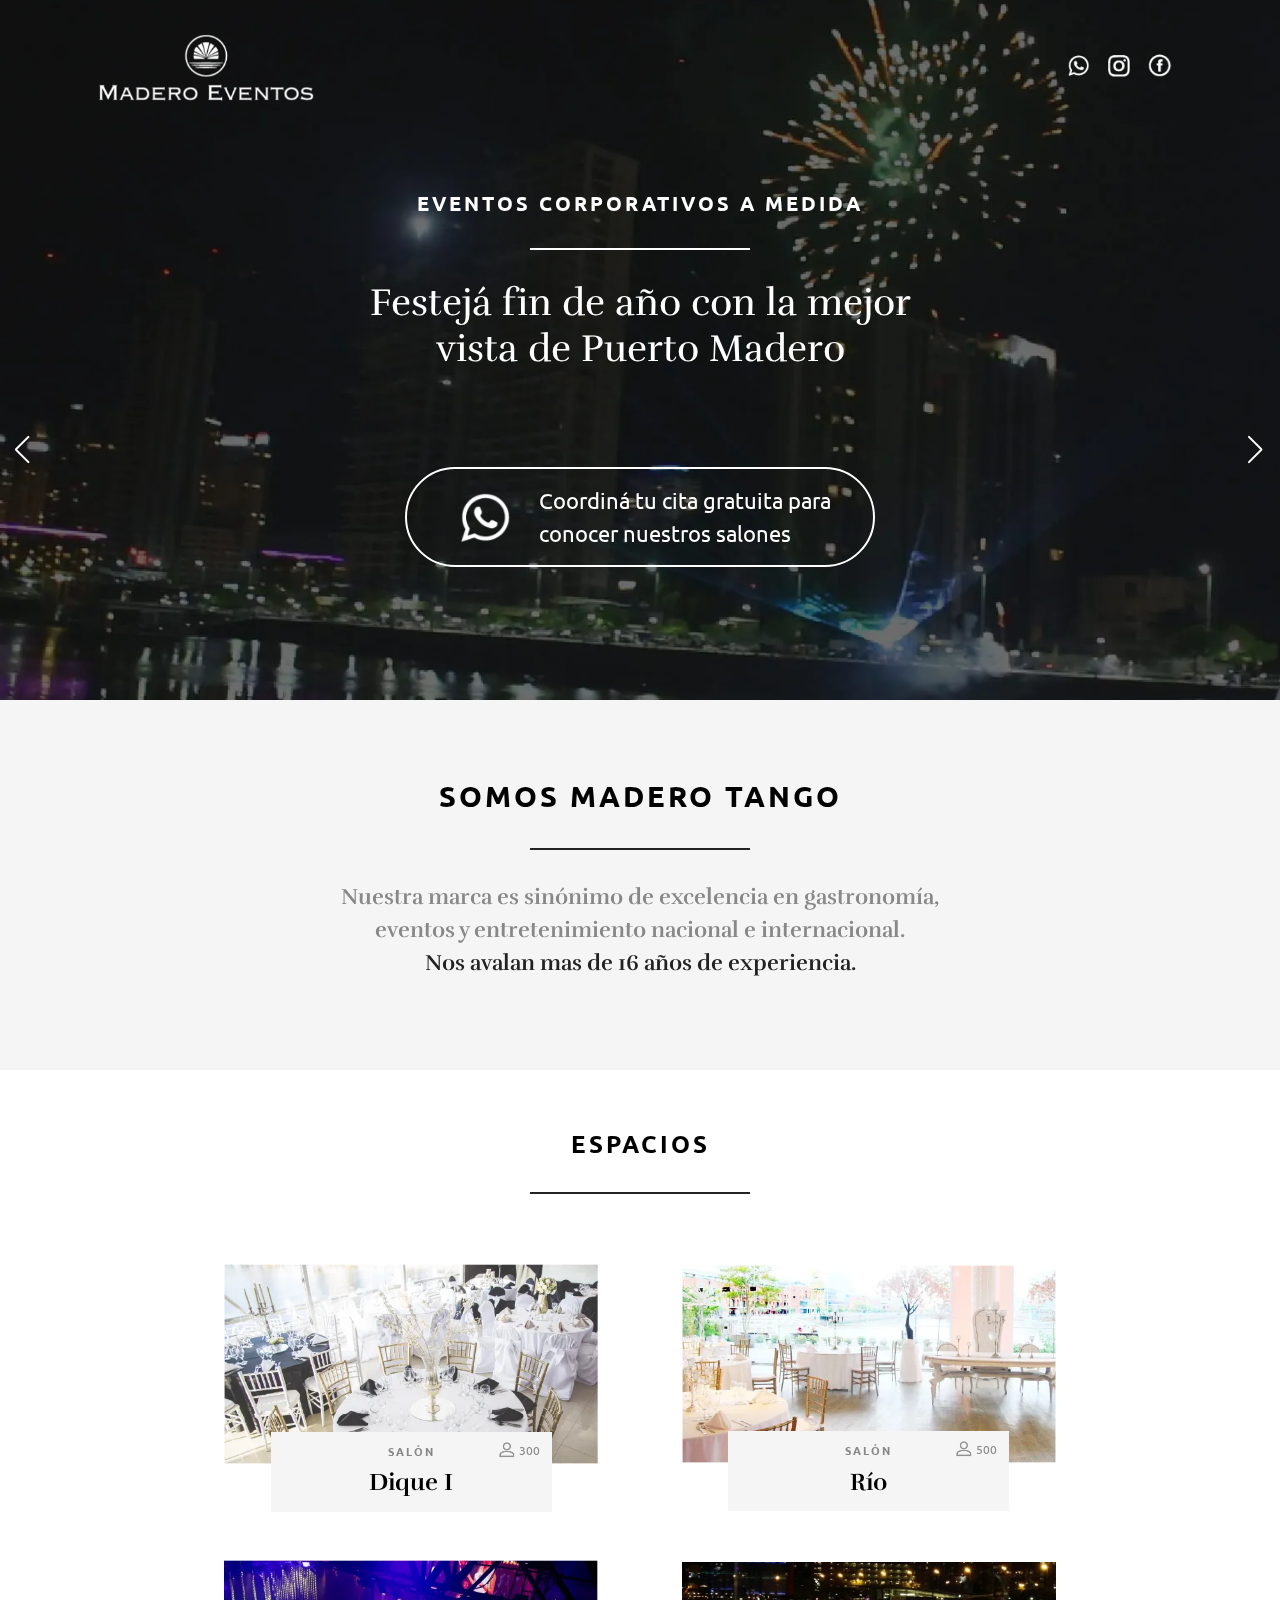
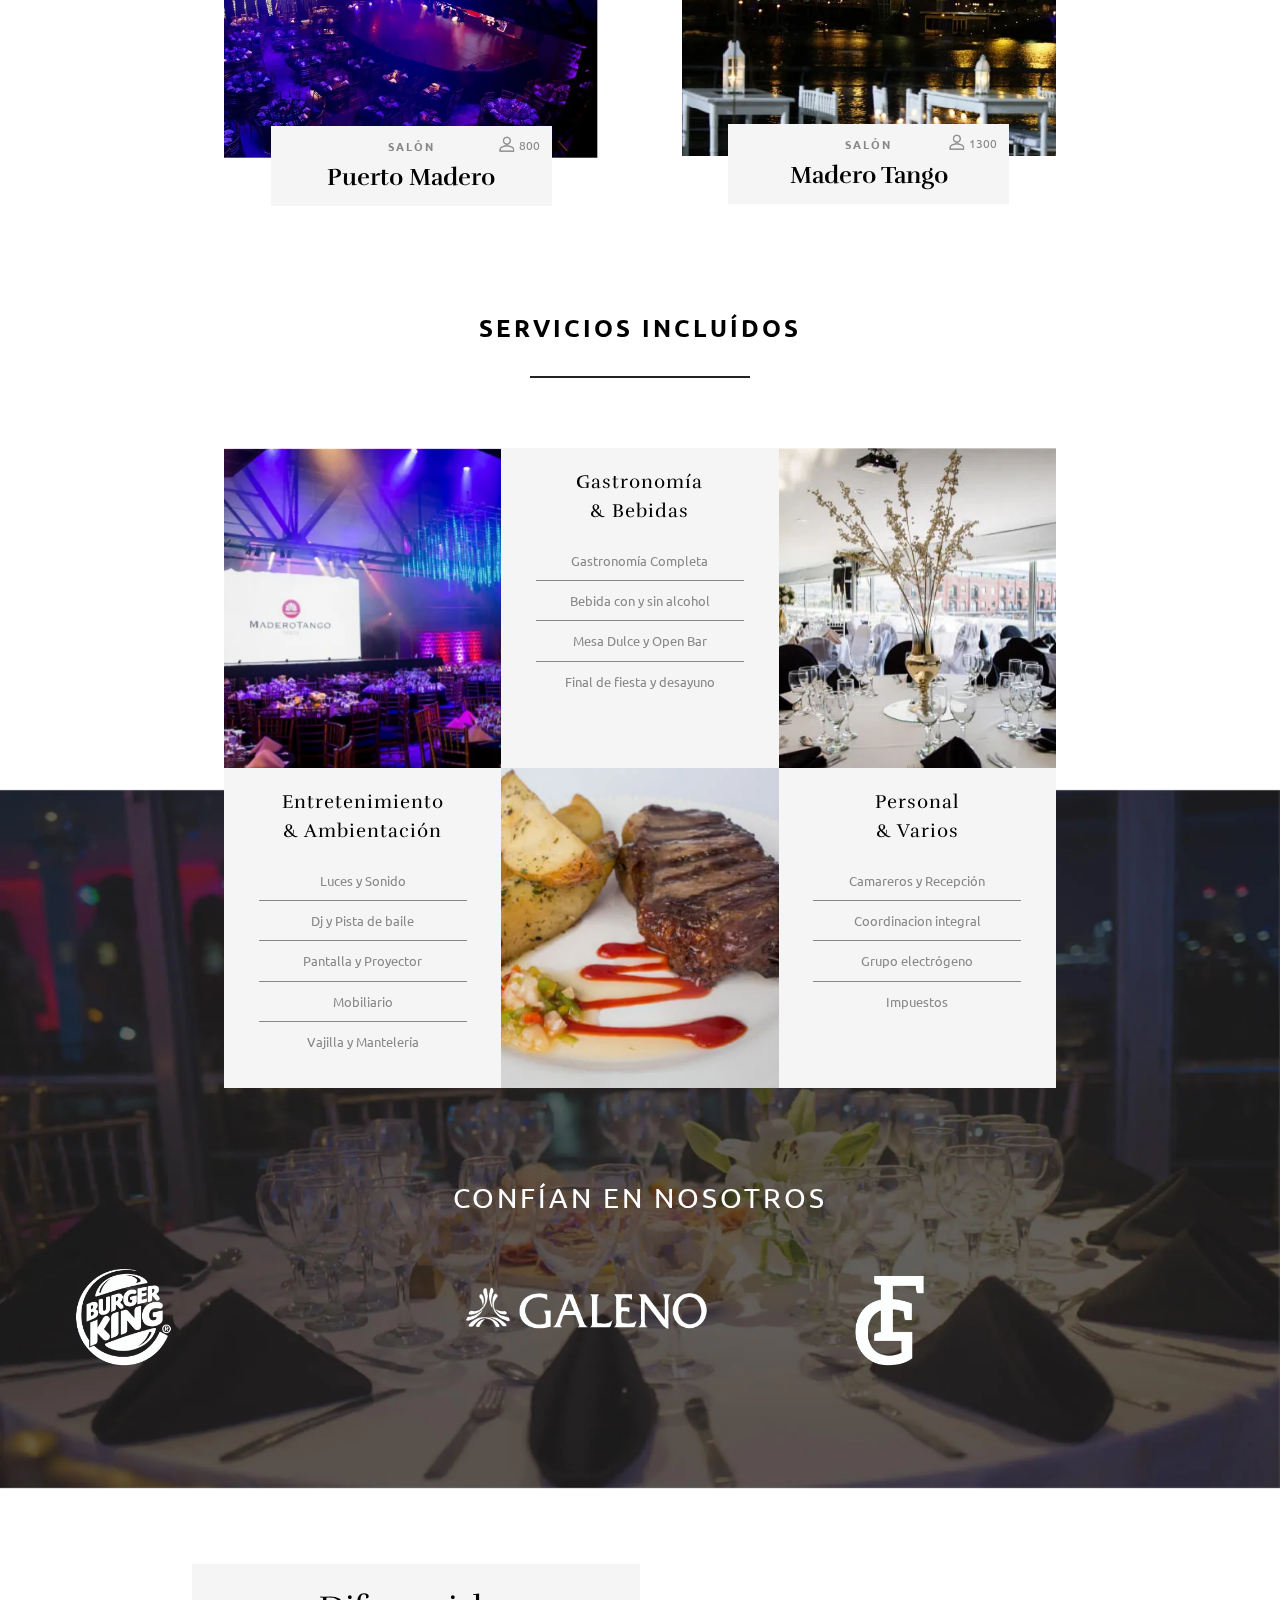
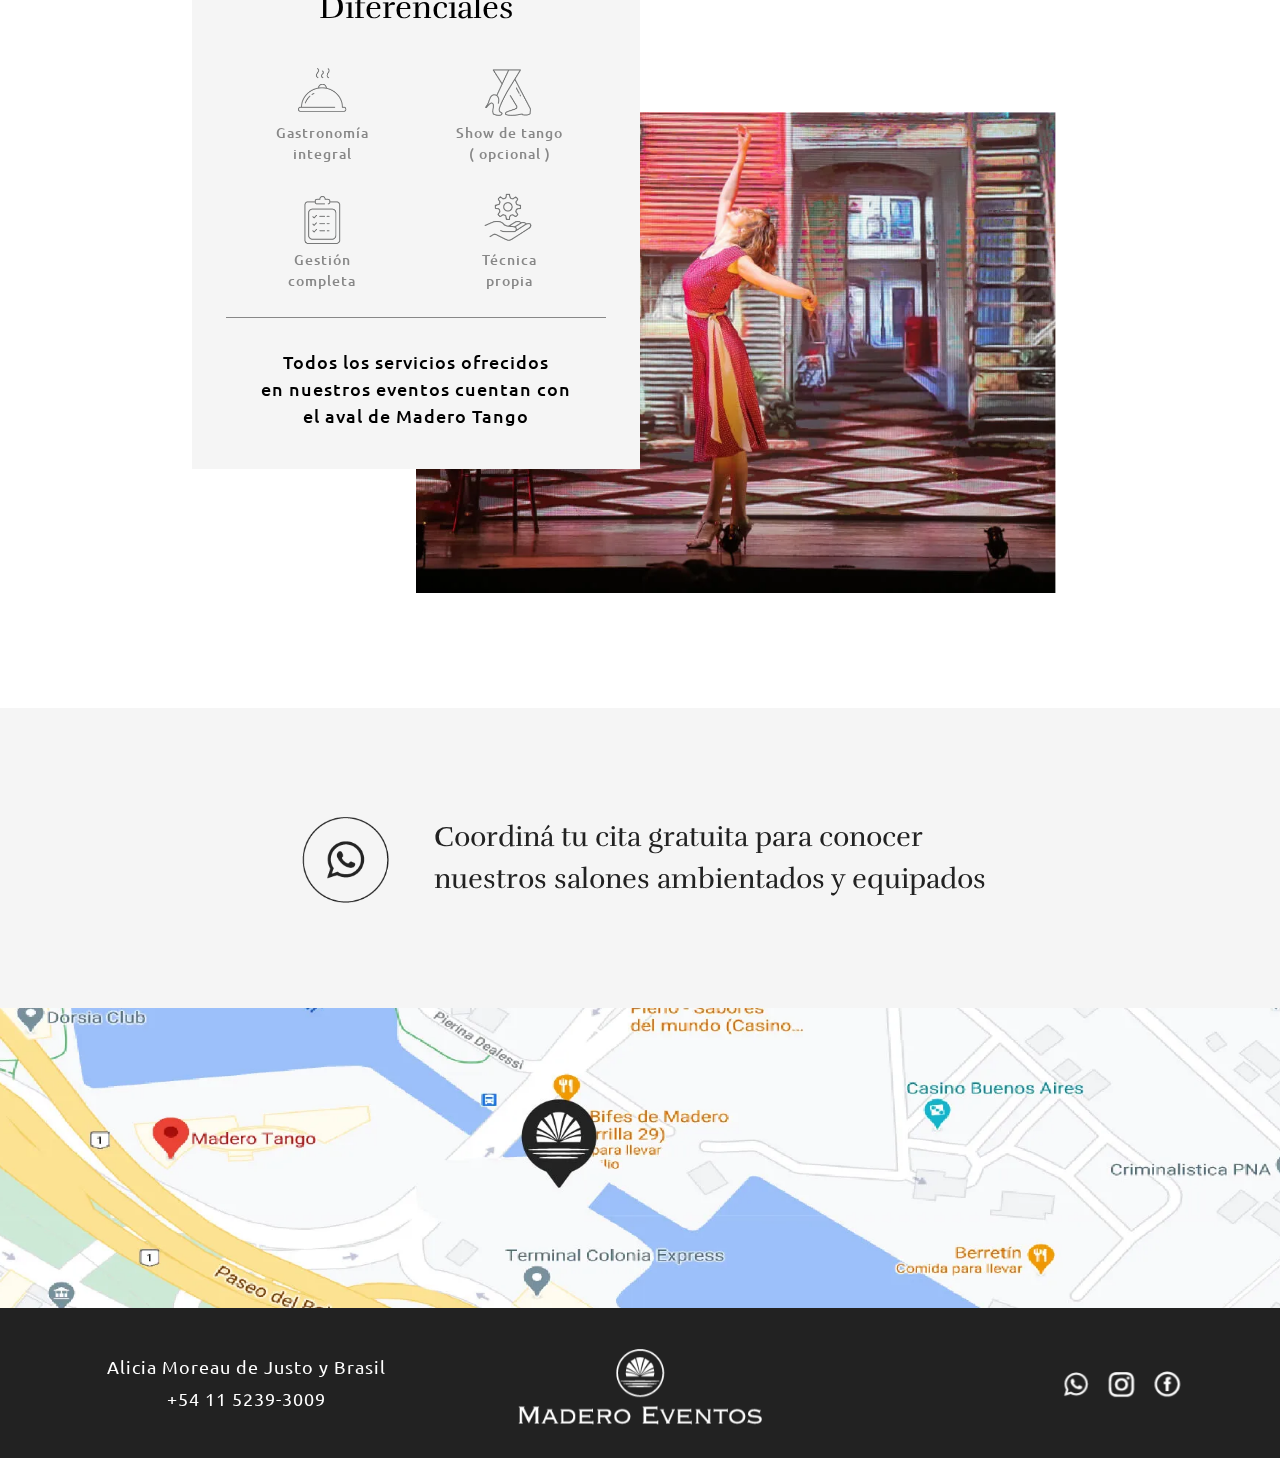
==== index.html @ ca7d57f7 "Add files via upload" ====
<!DOCTYPE html>
<html lang="es">
  <head>
    <meta charset="UTF-8" />
    <meta http-equiv="X-UA-Compatible" content="IE=edge" />
    <meta name="viewport" content="width=device-width, initial-scale=1.0" />
    <link rel="stylesheet" href="src/css/style.css" />
    <link rel="preconnect" href="https://fonts.googleapis.com" />
    <link rel="preconnect" href="https://fonts.gstatic.com" crossorigin />
    <link
      href="https://fonts.googleapis.com/css2?family=Montserrat:wght@300;400;500&family=Rufina:wght@400;700&family=Ubuntu:wght@300;400;700&display=swap"
      rel="stylesheet"
    />
    <link
      rel="stylesheet"
      href="https://unpkg.com/swiper/swiper-bundle.min.css"
    />
    <link rel="icon" href="src/images/favicon.png" />
    <link
      rel="preload"
      as="image"
      href="src/images/hero.webp"
      type="image/webp"
    />
    <title>Madero Tango Eventos</title>
  </head>
  <body>
    <header class="header">
      <div class="header--container">
        <figure class="header--container--figure">
          <img
            src="src/images/logo-madero-eventos.png"
            alt="logo-madero-eventos"
          />
        </figure>
        <div class="header--container--redes">
          <a
            href="https://wa.link/svljll"
            class="header--container--redes--a"
            target="_blank"
            ><img src="src/images/redes1.png" alt="wsp"
          /></a>
          <a
            href="https://www.instagram.com/maderotangoeventos/"
            class="header--container--redes--a"
            target="_blank"
            ><img src="src/images/redes2.png" alt="ig"
          /></a>
          <a
            href="https://www.facebook.com/maderotangoeventos/"
            class="header--container--redes--a"
            target="_blank"
            ><img src="src/images/redes3.png" alt="fb"
          /></a>
        </div>
      </div>
    </header>
    <div class="hero">
      <div class="hero--container">
        <h3 class="hero--container--title desk">
          eventos corporativos a medida
        </h3>
        <h3 class="hero--container--title mob">
          eventos <br />
          corporativos a medida
        </h3>
        <div class="hero--container--line"></div>
        <h2 class="hero--container--subtitle desk">
          Festejá fin de año con la mejor <br />
          vista de Puerto Madero
        </h2>
        <h2 class="hero--container--subtitle mob">
          Festejá fin de año <br />
          con la mejor vista de <br />
          Puerto Madero
        </h2>
        <div class="hero--container--contacto">
          <a href="https://wa.link/svljll" target="_blank">
            <figure></figure>
            <p class="desk">
              Coordiná tu cita gratuita para <br />
              conocer nuestros salones
            </p>
            <p class="mob">
              Coordiná tu cita <br />
              gratuita para conocer <br />
              nuestros salones
            </p>
          </a>
        </div>
      </div>
    </div>
    <section class="somos">
      <div class="somos--container">
        <h1 class="somos--container--title">somos madero tango</h1>
        <div class="somos--container--line"></div>
        <p class="somos--container--text desk">
          Nuestra marca es sinónimo de excelencia en gastronomía, <br />
          eventos y entretenimiento nacional e internacional.
        </p>
        <p class="somos--container--text-span desk">
          Nos avalan mas de 16 años de experiencia.
        </p>
        <p class="somos--container--text mob">
          Nuestra marca es sinónimo <br />
          de excelencia en gastronomía, eventos y <br />
          entretenimiento nacional e internacional. <br />
        </p>
        <p class="somos--container--text-span mob">
          Nos avalan mas de 16 años <br />
          de experiencia.
        </p>
      </div>
    </section>
    <section class="espacios">
      <h4 class="espacios--title">espacios</h4>
      <div class="espacios--line"></div>
      <div class="espacios--container">
        <div class="espacios--container--box">
          <img
            src="src/images/salon1.webp"
            alt=""
            class="espacios--container--box--bg"
          />
          <div class="espacios--container--box--text">
            <div class="espacios--container--box--text--capacidad">
              <img src="src/images/capacidad.png" alt="" />
              <p>300</p>
            </div>
            <p class="espacios--container--box--text--salon">SALÓN</p>
            <h6>Dique I</h6>
          </div>
        </div>
        <div class="espacios--container--box">
          <img
            src="src/images/salon2.webp"
            alt=""
            class="espacios--container--box--bg"
          />
          <div class="espacios--container--box--text">
            <div class="espacios--container--box--text--capacidad">
              <img src="src/images/capacidad.png" alt="" />
              <p>500</p>
            </div>
            <p class="espacios--container--box--text--salon">SALÓN</p>
            <h6>Río</h6>
          </div>
        </div>
        <div class="espacios--container--box">
          <img
            src="src/images/salon3.webp"
            alt=""
            class="espacios--container--box--bg"
          />
          <div class="espacios--container--box--text">
            <div class="espacios--container--box--text--capacidad">
              <img src="src/images/capacidad.png" alt="" />
              <p>800</p>
            </div>
            <p class="espacios--container--box--text--salon">SALÓN</p>
            <h6>Puerto Madero</h6>
          </div>
        </div>
        <div class="espacios--container--box">
          <img
            src="src/images/salon4.webp"
            alt=""
            class="espacios--container--box--bg"
          />
          <div class="espacios--container--box--text">
            <div class="espacios--container--box--text--capacidad">
              <img src="src/images/capacidad.png" alt="" />
              <p>1300</p>
            </div>
            <p class="espacios--container--box--text--salon">SALÓN</p>
            <h6>Madero Tango</h6>
          </div>
        </div>
      </div>
    </section>
    <section class="servicios">
      <h4 class="servicios--title">servicios incluídos</h4>
      <div class="servicios--line"></div>
      <div class="servicios--container desk">
        <div class="servicios--container--box">
          <img src="src/images/servicios1.webp" alt="" />
        </div>
        <div class="servicios--container--box">
          <h6 class="servicios--container--box--title">
            Gastronomía <br />
            & Bebidas
          </h6>
          <p class="servicios--container--box--text">Gastronomía Completa</p>
          <div class="servicios--container--box--line"></div>
          <p class="servicios--container--box--text">
            Bebida con y sin alcohol
          </p>
          <div class="servicios--container--box--line"></div>
          <p class="servicios--container--box--text">Mesa Dulce y Open Bar</p>
          <div class="servicios--container--box--line"></div>
          <p class="servicios--container--box--text">
            Final de fiesta y desayuno
          </p>
        </div>
        <div class="servicios--container--box">
          <img src="src/images/servicios2.webp" alt="" />
        </div>
        <div class="servicios--container--box">
          <h6 class="servicios--container--box--title">
            Entretenimiento <br />
            & Ambientación
          </h6>
          <p class="servicios--container--box--text">Luces y Sonido</p>
          <div class="servicios--container--box--line"></div>
          <p class="servicios--container--box--text">Dj y Pista de baile</p>
          <div class="servicios--container--box--line"></div>
          <p class="servicios--container--box--text">Pantalla y Proyector</p>
          <div class="servicios--container--box--line"></div>
          <p class="servicios--container--box--text">Mobiliario</p>
          <div class="servicios--container--box--line"></div>
          <p class="servicios--container--box--text">Vajilla y Mantelería</p>
        </div>
        <div class="servicios--container--box">
          <img src="src/images/servicios3.webp" alt="" />
        </div>
        <div class="servicios--container--box">
          <h6 class="servicios--container--box--title">
            Personal <br />
            & Varios
          </h6>
          <p class="servicios--container--box--text">Camareros y Recepción</p>
          <div class="servicios--container--box--line"></div>
          <p class="servicios--container--box--text">Coordinacion integral</p>
          <div class="servicios--container--box--line"></div>
          <p class="servicios--container--box--text">Grupo electrógeno</p>
          <div class="servicios--container--box--line"></div>
          <p class="servicios--container--box--text">Impuestos</p>
        </div>
      </div>
      <div class="servicios--container mob">
        <div class="servicios--container--box">
          <img src="src/images/servicios3.webp" alt="" />
          <h6 class="servicios--container--box--title">
            Gastronomía <br />
            & Bebidas
          </h6>
          <p class="servicios--container--box--text">Gastronomía Completa</p>
          <div class="servicios--container--box--line"></div>
          <p class="servicios--container--box--text">
            Bebida con y sin alcohol
          </p>
          <div class="servicios--container--box--line"></div>
          <p class="servicios--container--box--text">Mesa Dulce y Open Bar</p>
          <div class="servicios--container--box--line"></div>
          <p class="servicios--container--box--text">
            Final de fiesta y desayuno
          </p>
        </div>

        <div class="servicios--container--box">
          <img src="src/images/servicios1.webp" alt="" />
          <h6 class="servicios--container--box--title">
            Entretenimiento <br />
            & Ambientación
          </h6>
          <p class="servicios--container--box--text">Luces y Sonido</p>
          <div class="servicios--container--box--line"></div>
          <p class="servicios--container--box--text">Dj y Pista de baile</p>
          <div class="servicios--container--box--line"></div>
          <p class="servicios--container--box--text">Pantalla y Proyector</p>
          <div class="servicios--container--box--line"></div>
          <p class="servicios--container--box--text">Mobiliario</p>
          <div class="servicios--container--box--line"></div>
          <p class="servicios--container--box--text">Vajilla y Mantelería</p>
        </div>

        <div class="servicios--container--box">
          <img src="src/images/servicios2.webp" alt="" />
          <h6 class="servicios--container--box--title">
            Personal <br />
            & Varios
          </h6>
          <p class="servicios--container--box--text">Camareros y Recepción</p>
          <div class="servicios--container--box--line"></div>
          <p class="servicios--container--box--text">Coordinacion integral</p>
          <div class="servicios--container--box--line"></div>
          <p class="servicios--container--box--text">Grupo electrógeno</p>
          <div class="servicios--container--box--line"></div>
          <p class="servicios--container--box--text">Impuestos</p>
        </div>
      </div>
      <div class="servicios--confianza">
        <h5 class="servicios--confianza--title">confían en nosotros</h5>

        <!-- Swiper -->
        <div class="swiper-container mySwiper">
          <div class="swiper-wrapper">
            <div class="swiper-slide">
              <img src="src/images/logos1.png" alt="" class="logo-1" />
            </div>
            <div class="swiper-slide">
              <img src="src/images/logos2.png" alt="" class="logo-3" />
            </div>
            <div class="swiper-slide">
              <img src="src/images/logos3.png" alt="" class="logo-1" />
            </div>
            <div class="swiper-slide">
              <img src="src/images/logos4.png" alt="" class="logo-3" />
            </div>
            <div class="swiper-slide">
              <img src="src/images/logos5.png" alt="" class="logo-2" />
            </div>
            <div class="swiper-slide">
              <img src="src/images/logos6.png" alt="" class="logo-3" />
            </div>
            <div class="swiper-slide">
              <img src="src/images/logos7.png" alt="" class="logo-3" />
            </div>
            <div class="swiper-slide">
              <img src="src/images/logos8.png" alt="" class="logo-2" />
            </div>
            <div class="swiper-slide">
              <img src="src/images/logos9.png" alt="" class="logo-2" />
            </div>
            <div class="swiper-slide">
              <img src="src/images/logos10.png" alt="" class="logo-3" />
            </div>
            <div class="swiper-slide">
              <img src="src/images/logos11.png" alt="" class="logo-2" />
            </div>
            <div class="swiper-slide">
              <img src="src/images/logos12.png" alt="" class="logo-3" />
            </div>
            <div class="swiper-slide">
              <img src="src/images/logos13.png" alt="" class="logo-2" />
            </div>
            <div class="swiper-slide">
              <img src="src/images/logos14.png" alt="" class="logo-3" />
            </div>
            <div class="swiper-slide">
              <img src="src/images/logos15.png" alt="" class="logo-3" />
            </div>
          </div>
          <div class="swiper-button-next"></div>
          <div class="swiper-button-prev"></div>
        </div>
      </div>
    </section>
    <section class="diferenciales">
      <div class="diferenciales--container">
        <h6 class="diferenciales--container--title">Diferenciales</h6>
        <div class="diferenciales--container--boxcont">
          <div class="diferenciales--container--boxcont--box">
            <img
              src="src/images/diferenciales1.png"
              class="diferenciales--container--boxcont--box--img"
              alt=""
            />
            <p>
              Gastronomía <br />
              integral
            </p>
          </div>
          <div class="diferenciales--container--boxcont--box">
            <img
              src="src/images/diferenciales2.png"
              class="diferenciales--container--boxcont--box--img"
              alt=""
            />
            <p>
              Show de tango <br />
              ( opcional )
            </p>
          </div>
          <div class="diferenciales--container--boxcont--box">
            <img
              src="src/images/diferenciales3.png"
              class="diferenciales--container--boxcont--box--img"
              alt=""
            />
            <p>
              Gestión <br />
              completa
            </p>
          </div>
          <div class="diferenciales--container--boxcont--box">
            <img
              src="src/images/diferenciales4.png"
              class="diferenciales--container--boxcont--box--img"
              alt=""
            />
            <p>
              Técnica <br />
              propia
            </p>
          </div>
        </div>
        <p class="diferenciales--container--text">
          Todos los servicios ofrecidos
          <br />
          en nuestros eventos cuentan con
          <br />
          el aval de Madero Tango
        </p>
      </div>
      <img
        src="src/images/diferenciales-section.webp"
        class="diferenciales--img mob"
        alt=""
      />
    </section>
    <section class="contacto">
      <div class="contacto--container">
        <a
          href="https://wa.link/svljll"
          target="_blank"
          class="contacto--container--link"
        >
          <div class="contacto--container--link--img"></div>
          <p class="contacto--container--link--text desk">
            Coordiná tu cita gratuita para conocer <br />
            nuestros salones ambientados y equipados
          </p>
          <p class="contacto--container--link--text mob">
            Coordiná tu cita gratuita para <br />
            conocer nuestros salones <br />
            ambientados y equipados
          </p>
        </a>
      </div>
      <div class="contacto--map"></div>
    </section>
    <footer class="footer">
      <div class="footer--container desk">
        <div class="footer--container--datos">
          <p>Alicia Moreau de Justo y Brasil</p>
          <p>+54 11 5239-3009</p>
        </div>
        <div class="footer--container--logo">
          <figure class="footer--container--logo--figure">
            <img src="src/images/logo-madero-eventos.png" alt="" />
          </figure>
        </div>
        <div class="footer--container--redes">
          <a
            href="https://wa.link/svljll"
            class="footer--container--redes--a"
            target="_blank"
            ><img src="src/images/redes1.png" alt="wsp"
          /></a>
          <a
            href="https://www.instagram.com/maderotangoeventos/"
            class="footer--container--redes--a"
            target="_blank"
            ><img src="src/images/redes2.png" alt="ig"
          /></a>
          <a
            href="https://www.facebook.com/maderotangoeventos/"
            class="footer--container--redes--a"
            target="_blank"
            ><img src="src/images/redes3.png" alt="fb"
          /></a>
        </div>
      </div>

      <div class="footer--container mob">
        <div class="footer--container--logo">
          <figure class="footer--container--logo--figure">
            <img src="src/images/logo-madero-eventos.png" alt="" />
          </figure>
        </div>
        <div class="footer--container--datos">
          <p>Alicia Moreau de Justo y Brasil</p>
          <p>+54 11 5239-3009</p>
        </div>

        <div class="footer--container--redes">
          <a
            href="https://wa.link/svljll"
            class="footer--container--redes--a"
            target="_blank"
            ><img src="src/images/redes1.png" alt="wsp"
          /></a>
          <a
            href="https://www.instagram.com/maderotangoeventos/"
            class="footer--container--redes--a"
            target="_blank"
            ><img src="src/images/redes2.png" alt="ig"
          /></a>
          <a
            href="https://www.facebook.com/maderotangoeventos/"
            class="footer--container--redes--a"
            target="_blank"
            ><img src="src/images/redes3.png" alt="fb"
          /></a>
        </div>
      </div>
    </footer>
    <script src="https://unpkg.com/swiper/swiper-bundle.min.js"></script>

    <!-- Initialize Swiper -->
    <script>
      var swiper = new Swiper(".mySwiper", {
        slidesPerView: 3,
        spaceBetween: 0,
        loop: true,
        autoplay: {
          delay: 4500,
          disableOnInteraction: false,
        },
        pagination: {
          el: ".swiper-pagination",
          clickable: true,
        },
        navigation: {
          nextEl: ".swiper-button-next",
          prevEl: ".swiper-button-prev",
        },
      });
    </script>
  </body>
</html>
---- src/css/style.css ----
/* Reboot Codes - Based on normalize.css v5.0.0
**********************/
html {
  line-height: 1.15;
  -ms-text-size-adjust: 100%;
  -webkit-text-size-adjust: 100%; }

body {
  margin: 0; }

article,
aside,
footer,
header,
nav,
section {
  display: block; }

h1 {
  font-size: 2em;
  margin: 0.67em 0; }

figcaption,
figure,
main {
  display: block; }

figure {
  margin: 1em 40px; }

hr {
  -webkit-box-sizing: content-box;
  box-sizing: content-box;
  height: 0;
  overflow: visible; }

pre {
  font-family: monospace, monospace;
  font-size: 1em; }

a {
  background-color: transparent;
  -webkit-text-decoration-skip: objects; }

a:active,
a:hover {
  outline-width: 0; }

abbr[title] {
  border-bottom: none;
  text-decoration: underline;
  -webkit-text-decoration: underline dotted;
  text-decoration: underline dotted; }

b,
strong {
  font-weight: inherit; }

b,
strong {
  font-weight: bolder; }

code,
kbd,
samp {
  font-family: monospace, monospace;
  font-size: 1em; }

dfn {
  font-style: italic; }

mark {
  background-color: #ff0;
  color: #000; }

small {
  font-size: 80%; }

sub,
sup {
  font-size: 75%;
  line-height: 0;
  position: relative;
  vertical-align: baseline; }

sub {
  bottom: -0.25em; }

sup {
  top: -0.5em; }

audio,
video {
  display: inline-block; }

audio:not([controls]) {
  display: none;
  height: 0; }

img {
  border-style: none; }

svg:not(:root) {
  overflow: hidden; }

button,
input,
optgroup,
select,
textarea {
  font-family: sans-serif;
  font-size: 100%;
  line-height: 1.15;
  margin: 0; }

button,
input {
  overflow: visible; }

button,
select {
  text-transform: none; }

button,
html [type="button"],
[type="reset"],
[type="submit"] {
  -webkit-appearance: button; }

button::-moz-focus-inner,
[type="button"]::-moz-focus-inner,
[type="reset"]::-moz-focus-inner,
[type="submit"]::-moz-focus-inner {
  border-style: none;
  padding: 0; }

button:-moz-focusring,
[type="button"]:-moz-focusring,
[type="reset"]:-moz-focusring,
[type="submit"]:-moz-focusring {
  outline: 1px dotted ButtonText; }

fieldset {
  border: 1px solid #c0c0c0;
  margin: 0 2px;
  padding: 0.35em 0.625em 0.75em; }

legend {
  -webkit-box-sizing: border-box;
  box-sizing: border-box;
  color: inherit;
  display: table;
  max-width: 100%;
  padding: 0;
  white-space: normal; }

progress {
  display: inline-block;
  vertical-align: baseline; }

textarea {
  overflow: auto; }

[type="checkbox"],
[type="radio"] {
  -webkit-box-sizing: border-box;
  box-sizing: border-box;
  padding: 0; }

[type="number"]::-webkit-inner-spin-button,
[type="number"]::-webkit-outer-spin-button {
  height: auto; }

[type="search"] {
  -webkit-appearance: textfield;
  outline-offset: -2px; }

[type="search"]::-webkit-search-cancel-button,
[type="search"]::-webkit-search-decoration {
  -webkit-appearance: none; }

::-webkit-file-upload-button {
  -webkit-appearance: button;
  font: inherit; }

details,
menu {
  display: block; }

summary {
  display: list-item; }

canvas {
  display: inline-block; }

template {
  display: none; }

[hidden] {
  display: none; }

html {
  -webkit-box-sizing: border-box;
  box-sizing: border-box; }

*,
*::before,
*::after {
  -webkit-box-sizing: inherit;
  box-sizing: inherit; }

@-ms-viewport {
  width: device-width; }

html {
  -ms-overflow-style: scrollbar;
  -webkit-tap-highlight-color: transparent; }

body {
  font-family: -apple-system, system-ui, BlinkMacSystemFont, "Segoe UI", Roboto, "Helvetica Neue", Arial, sans-serif;
  font-size: 1rem;
  font-weight: normal;
  line-height: 1.5; }

[tabindex="-1"]:focus {
  outline: none !important; }

h1, h2, h3, h4, h5, h6 {
  margin-top: 0;
  margin-bottom: .5rem; }

p {
  margin-top: 0;
  margin-bottom: 1rem; }

abbr[title],
abbr[data-original-title] {
  cursor: help; }

address {
  margin-bottom: 1rem;
  font-style: normal;
  line-height: inherit; }

ol,
ul,
dl {
  margin-top: 0;
  margin-bottom: 1rem; }

ol ol,
ul ul,
ol ul,
ul ol {
  margin-bottom: 0; }

dt {
  font-weight: bold; }

dd {
  margin-bottom: .5rem;
  margin-left: 0; }

blockquote {
  margin: 0 0 1rem; }

a {
  color: #0275d8;
  text-decoration: none; }

a:hover {
  color: inherit;
  text-decoration: underline; }

a:not([href]):not([tabindex]) {
  color: inherit;
  text-decoration: none; }

a:not([href]):not([tabindex]):focus, a:not([href]):not([tabindex]):hover {
  color: inherit;
  text-decoration: none; }

a:not([href]):not([tabindex]):focus {
  outline: 0; }

pre {
  margin-top: 0;
  margin-bottom: 1rem;
  overflow: auto; }

figure {
  margin: 0 0 1rem; }

img {
  vertical-align: middle; }

[role="button"] {
  cursor: pointer; }

a,
area,
button,
[role="button"],
input,
label,
select,
summary,
textarea {
  -ms-touch-action: manipulation;
  touch-action: manipulation; }

table {
  border-collapse: collapse;
  background-color: transparent; }

caption {
  padding-top: 0.75rem;
  padding-bottom: 0.75rem;
  color: #636c72;
  text-align: left;
  caption-side: bottom; }

th {
  text-align: left; }

label {
  display: inline-block;
  margin-bottom: .5rem; }

button:focus {
  outline: 1px dotted;
  outline: 5px auto -webkit-focus-ring-color; }

input,
button,
select,
textarea {
  line-height: inherit; }

input[type="radio"]:disabled,
input[type="checkbox"]:disabled {
  cursor: not-allowed; }

input[type="date"],
input[type="time"],
input[type="datetime-local"],
input[type="month"] {
  -webkit-appearance: listbox; }

textarea {
  resize: vertical; }

fieldset {
  min-width: 0;
  padding: 0;
  margin: 0;
  border: 0; }

legend {
  display: block;
  width: 100%;
  padding: 0;
  margin-bottom: .5rem;
  font-size: 1.5rem;
  line-height: inherit; }

input[type="search"] {
  -webkit-appearance: none; }

output {
  display: inline-block; }

[hidden] {
  display: none !important; }

/*# sourceMappingURL=bootstrap-reboot.css.map */
/* Media Queries Mixin
**********************/
* {
  -webkit-animation-name: load;
  animation-name: load;
  -webkit-animation-duration: 1s;
  animation-duration: 1s;
  -webkit-animation-timing-function: ease-in;
  animation-timing-function: ease-in;
  -webkit-animation-fill-mode: forwards;
  animation-fill-mode: forwards;
  opacity: 1;
  will-change: opacity; }

@-webkit-keyframes load {
  0% {
    opacity: 0; }
  100% {
    opacity: 1; } }

@keyframes load {
  0% {
    opacity: 0; }
  100% {
    opacity: 1; } }

html {
  margin: 0; }

body {
  margin: 0;
  width: 100%;
  font-size: 8px;
  max-width: 1800px;
  margin: 0 auto; }
  @media only screen and (min-width: 380px) {
    body {
      font-size: 10px; } }
  @media only screen and (min-width: 480px) {
    body {
      font-size: 12px; } }
  @media only screen and (min-width: 768px) {
    body {
      font-size: 16px; } }
  @media only screen and (min-width: 1780px) {
    body {
      -webkit-box-shadow: 0 0 5px 0 rgba(0, 0, 0, 0.5);
      box-shadow: 0 0 5px 0 rgba(0, 0, 0, 0.5); } }

h1,
h3,
h4,
h5 {
  text-transform: uppercase;
  letter-spacing: 2px;
  font-weight: 600;
  font-family: "Ubuntu", sans-serif; }
  @media only screen and (min-width: 768px) {
    h1,
    h3,
    h4,
    h5 {
      letter-spacing: 3px; } }

h4 {
  margin-bottom: 0;
  font-size: 2.2em; }
  @media only screen and (min-width: 768px) {
    h4 {
      font-size: 1.5em; } }

.desk {
  display: none; }

.servicios--container.desk {
  display: none; }

.footer--container.desk {
  display: none; }

@media only screen and (min-width: 768px) {
  .desk {
    display: -webkit-box;
    display: -ms-flexbox;
    display: flex; }
  .mob {
    display: none; }
  .servicios--container.desk {
    display: -webkit-box;
    display: -ms-flexbox;
    display: flex; }
  .servicios--container.mob {
    display: none; }
  .footer--container.desk {
    display: -webkit-box;
    display: -ms-flexbox;
    display: flex; }
  .footer--container.mob {
    display: none; } }

.header {
  width: 100%;
  height: 130px;
  position: absolute;
  z-index: 2; }
  .header--container {
    width: 85%;
    height: 130px;
    margin: 0 auto;
    display: -webkit-box;
    display: -ms-flexbox;
    display: flex;
    -webkit-box-pack: center;
    -ms-flex-pack: center;
    justify-content: center;
    -webkit-box-align: center;
    -ms-flex-align: center;
    align-items: center; }
    @media only screen and (min-width: 768px) {
      .header--container {
        -webkit-box-pack: justify;
        -ms-flex-pack: justify;
        justify-content: space-between; } }
    .header--container--figure {
      margin: 0; }
      .header--container--figure img {
        width: 220px; }
    .header--container--redes {
      width: 130px;
      display: none;
      -webkit-box-pack: space-evenly;
      -ms-flex-pack: space-evenly;
      justify-content: space-evenly; }
      @media only screen and (min-width: 768px) {
        .header--container--redes {
          display: -webkit-box;
          display: -ms-flexbox;
          display: flex; } }
      .header--container--redes img {
        width: 30px; }

.hero {
  width: 100%;
  height: 100vh;
  min-height: 568px;
  max-height: 740px;
  background-image: url(../images/hero.webp);
  background-size: 402%;
  background-position: 60% top;
  background-repeat: no-repeat;
  background-color: black;
  display: -webkit-box;
  display: -ms-flexbox;
  display: flex;
  -webkit-box-pack: center;
  -ms-flex-pack: center;
  justify-content: center;
  -webkit-box-align: center;
  -ms-flex-align: center;
  align-items: center; }
  @media only screen and (min-width: 480px) {
    .hero {
      min-height: 700px;
      max-height: 1024px; } }
  @media only screen and (min-width: 768px) {
    .hero {
      min-height: 700px;
      max-height: 850px;
      background-size: 282%;
      -webkit-box-align: start;
      -ms-flex-align: start;
      align-items: flex-start; } }
  @media only screen and (min-width: 992px) {
    .hero {
      background-size: 148%;
      background-position: center;
      max-height: 700px;
      min-height: 600px;
      -webkit-box-align: center;
      -ms-flex-align: center;
      align-items: center; } }
  @media only screen and (min-width: 1200px) {
    .hero {
      background-size: 125%; } }
  @media only screen and (min-width: 1480px) {
    .hero {
      background-size: 112%;
      max-height: 800px; } }
  .hero--container {
    width: 85%;
    height: 420px;
    margin-top: 30px;
    -webkit-box-orient: vertical;
    -webkit-box-direction: normal;
    -ms-flex-direction: column;
    flex-direction: column;
    display: -webkit-box;
    display: -ms-flexbox;
    display: flex;
    -webkit-box-pack: center;
    -ms-flex-pack: center;
    justify-content: center;
    -webkit-box-align: center;
    -ms-flex-align: center;
    align-items: center; }
    @media only screen and (min-width: 380px) {
      .hero--container {
        height: 390px; } }
    @media only screen and (min-width: 768px) {
      .hero--container {
        width: 70%;
        height: 500px;
        -webkit-box-pack: center;
        -ms-flex-pack: center;
        justify-content: center;
        margin-top: 200px; } }
    @media only screen and (min-width: 992px) {
      .hero--container {
        margin-top: 30px; } }
    .hero--container--title {
      font-size: 1.5em;
      margin: 0 0 0;
      text-align: center;
      color: #fff; }
      @media only screen and (min-width: 380px) {
        .hero--container--title {
          margin: 0; } }
      @media only screen and (min-width: 768px) {
        .hero--container--title {
          font-size: 1.3em; } }
      @media only screen and (min-width: 992px) {
        .hero--container--title {
          margin: 40px 0 0;
          font-size: 1.25em; } }
    .hero--container--line {
      width: 10.75rem;
      margin: 1.875rem 0;
      border-top: 2px solid #fff; }
      @media only screen and (min-width: 480px) {
        .hero--container--line {
          width: 14.75rem; } }
      @media only screen and (min-width: 768px) {
        .hero--container--line {
          width: 13.75rem; } }
    .hero--container--subtitle {
      font-weight: 400;
      font-size: 3.5em;
      margin: 0 0 2.5rem;
      line-height: 120%;
      text-align: center;
      color: #fff;
      font-family: "Rufina", serif; }
      @media only screen and (min-width: 768px) {
        .hero--container--subtitle {
          font-size: 2.3em; } }
      @media only screen and (min-width: 992px) {
        .hero--container--subtitle {
          font-size: 2.375em; } }
    .hero--container--contacto {
      width: 100%;
      margin-top: 0px;
      display: -webkit-box;
      display: -ms-flexbox;
      display: flex;
      -webkit-box-pack: center;
      -ms-flex-pack: center;
      justify-content: center;
      -webkit-box-align: center;
      -ms-flex-align: center;
      align-items: center; }
      @media only screen and (min-width: 768px) {
        .hero--container--contacto {
          width: 470px;
          height: 130px;
          margin-top: 40px; } }
      .hero--container--contacto a {
        width: 240px;
        padding: 10px 8px;
        display: -webkit-box;
        display: -ms-flexbox;
        display: flex;
        -webkit-box-align: center;
        -ms-flex-align: center;
        align-items: center;
        -webkit-box-pack: center;
        -ms-flex-pack: center;
        justify-content: center;
        text-decoration: none;
        border-radius: 50px;
        -webkit-transition: 0.3s;
        -o-transition: 0.3s;
        transition: 0.3s;
        will-change: transform scale;
        border: 2px solid #fff; }
        @media only screen and (min-width: 380px) {
          .hero--container--contacto a {
            width: 300px; } }
        @media only screen and (min-width: 480px) {
          .hero--container--contacto a {
            width: 330px; } }
        @media only screen and (min-width: 768px) {
          .hero--container--contacto a {
            height: 100px;
            width: 500px; } }
        .hero--container--contacto a figure {
          width: 70px;
          height: 70px;
          margin: 0 0.25rem 0 0;
          background-image: url(../images/hero-wsp.png);
          background-size: 100%;
          background-repeat: no-repeat; }
          @media only screen and (min-width: 768px) {
            .hero--container--contacto a figure {
              height: 70px;
              margin: 0 1.25rem 0 0; } }
        .hero--container--contacto a p {
          font-size: 1.7em;
          margin: 0;
          color: #fff;
          font-family: "Ubuntu", sans-serif; }
          @media only screen and (min-width: 768px) {
            .hero--container--contacto a p {
              font-size: 1.375em; } }
        .hero--container--contacto a:hover {
          -webkit-transform: scale(1.02);
          -ms-transform: scale(1.02);
          transform: scale(1.02); }

.somos {
  width: 100%;
  height: 300px;
  background-color: #f5f5f5;
  display: -webkit-box;
  display: -ms-flexbox;
  display: flex;
  -webkit-box-pack: center;
  -ms-flex-pack: center;
  justify-content: center;
  -webkit-box-align: center;
  -ms-flex-align: center;
  align-items: center; }
  @media only screen and (min-width: 480px) {
    .somos {
      height: 370px; } }
  .somos--container {
    width: 85%;
    display: -webkit-box;
    display: -ms-flexbox;
    display: flex;
    -webkit-box-orient: vertical;
    -webkit-box-direction: normal;
    -ms-flex-direction: column;
    flex-direction: column;
    -webkit-box-align: center;
    -ms-flex-align: center;
    align-items: center; }
    .somos--container--title {
      font-size: 2.2em;
      margin-bottom: 0; }
      @media only screen and (min-width: 992px) {
        .somos--container--title {
          font-size: 1.8em; } }
    .somos--container--line {
      width: 8.75rem;
      margin: 1.875rem 0;
      border-top: 2px solid #222; }
      @media only screen and (min-width: 480px) {
        .somos--container--line {
          width: 14.75rem; } }
      @media only screen and (min-width: 768px) {
        .somos--container--line {
          width: 13.75rem; } }
    .somos--container--text {
      margin-top: 0;
      margin-bottom: 0;
      font-size: 1.7em;
      font-weight: 700;
      text-align: center;
      font-family: "Rufina", serif;
      color: #888; }
      @media only screen and (min-width: 768px) {
        .somos--container--text {
          font-size: 1.375em; } }
    .somos--container--text-span {
      margin-top: 10px;
      font-size: 1.7em;
      font-weight: 700;
      text-align: center;
      font-family: "Rufina", serif;
      color: #222; }
      @media only screen and (min-width: 768px) {
        .somos--container--text-span {
          font-size: 1.375em;
          margin-top: 0; } }

.espacios {
  margin-top: 3.5em;
  display: -webkit-box;
  display: -ms-flexbox;
  display: flex;
  -webkit-box-orient: vertical;
  -webkit-box-direction: normal;
  -ms-flex-direction: column;
  flex-direction: column;
  -webkit-box-align: center;
  -ms-flex-align: center;
  align-items: center; }
  .espacios--line {
    width: 8.75rem;
    margin: 1.875rem 0;
    border-top: 2px solid #222; }
    @media only screen and (min-width: 480px) {
      .espacios--line {
        width: 14.75rem; } }
    @media only screen and (min-width: 768px) {
      .espacios--line {
        width: 13.75rem; } }
  .espacios--container {
    width: 85%;
    margin-top: 2.5em;
    display: -webkit-box;
    display: -ms-flexbox;
    display: flex;
    -ms-flex-wrap: wrap;
    flex-wrap: wrap;
    -webkit-box-pack: justify;
    -ms-flex-pack: justify;
    justify-content: space-between;
    -webkit-box-align: center;
    -ms-flex-align: center;
    align-items: center; }
    @media only screen and (min-width: 480px) {
      .espacios--container {
        width: 70%; } }
    @media only screen and (min-width: 992px) {
      .espacios--container {
        width: 65%; } }
    .espacios--container--box {
      width: 100%;
      margin-bottom: 3em; }
      @media only screen and (min-width: 768px) {
        .espacios--container--box {
          width: 45%; } }
      .espacios--container--box--bg {
        width: 100%; }
      .espacios--container--box--text {
        width: 75%;
        height: 80px;
        margin: -2.8125em auto 0;
        position: relative;
        -webkit-box-orient: vertical;
        -webkit-box-direction: normal;
        -ms-flex-direction: column;
        flex-direction: column;
        background-color: #f5f5f5;
        display: -webkit-box;
        display: -ms-flexbox;
        display: flex;
        -webkit-box-pack: center;
        -ms-flex-pack: center;
        justify-content: center;
        -webkit-box-align: center;
        -ms-flex-align: center;
        align-items: center; }
        @media only screen and (min-width: 992px) {
          .espacios--container--box--text {
            margin: -2em auto 0; } }
        @media only screen and (min-width: 1480px) {
          .espacios--container--box--text {
            margin: -2.8125em auto 0; } }
        .espacios--container--box--text--capacidad {
          position: absolute;
          right: 12px;
          top: 7px;
          display: -webkit-box;
          display: -ms-flexbox;
          display: flex;
          -webkit-box-align: center;
          -ms-flex-align: center;
          align-items: center; }
          .espacios--container--box--text--capacidad img {
            width: 25px; }
            @media only screen and (min-width: 768px) {
              .espacios--container--box--text--capacidad img {
                width: 20px; } }
            @media only screen and (min-width: 992px) {
              .espacios--container--box--text--capacidad img {
                width: 25px; } }
          .espacios--container--box--text--capacidad p {
            font-size: 12px;
            color: #888;
            font-family: "Ubuntu", sans-serif;
            margin-bottom: 0; }
        .espacios--container--box--text--salon {
          margin: 0 0 5px;
          font-size: 11px;
          font-weight: 600;
          letter-spacing: 2px;
          font-family: "Ubuntu", sans-serif;
          color: #888; }
        .espacios--container--box--text h6 {
          margin: 0;
          font-size: 2.5em;
          font-family: "Rufina", serif; }
          @media only screen and (min-width: 768px) {
            .espacios--container--box--text h6 {
              font-size: 1.2em; } }
          @media only screen and (min-width: 992px) {
            .espacios--container--box--text h6 {
              font-size: 1.5em; } }

.servicios {
  display: -webkit-box;
  display: -ms-flexbox;
  display: flex;
  -webkit-box-orient: vertical;
  -webkit-box-direction: normal;
  -ms-flex-direction: column;
  flex-direction: column;
  -webkit-box-align: center;
  -ms-flex-align: center;
  align-items: center;
  margin-top: 3.5em;
  padding-bottom: 50px;
  background-image: url(../images/servicios-section.webp);
  background-position: bottom;
  background-size: 160%;
  background-repeat: no-repeat; }
  @media only screen and (min-width: 768px) {
    .servicios {
      background-size: 100%;
      padding-bottom: 0; } }
  @media only screen and (min-width: 992px) {
    .servicios {
      background-size: 100%; } }
  .servicios--line {
    width: 8.75rem;
    margin: 1.875rem 0;
    border-top: 2px solid #222; }
    @media only screen and (min-width: 480px) {
      .servicios--line {
        width: 14.75rem; } }
    @media only screen and (min-width: 768px) {
      .servicios--line {
        width: 13.75rem; } }
  .servicios--container {
    width: 85%;
    display: -webkit-box;
    display: -ms-flexbox;
    display: flex;
    -ms-flex-wrap: wrap;
    flex-wrap: wrap;
    margin-top: 2.5em; }
    @media only screen and (min-width: 480px) {
      .servicios--container {
        width: 70%; } }
    @media only screen and (min-width: 992px) {
      .servicios--container {
        width: 65%; } }
    .servicios--container--box {
      width: 100%;
      height: inherit;
      padding-bottom: 30px;
      margin-bottom: 30px;
      overflow: hidden;
      display: -webkit-box;
      display: -ms-flexbox;
      display: flex;
      -webkit-box-orient: vertical;
      -webkit-box-direction: normal;
      -ms-flex-direction: column;
      flex-direction: column;
      -webkit-box-align: center;
      -ms-flex-align: center;
      align-items: center;
      background-color: #f5f5f5; }
      @media only screen and (min-width: 768px) {
        .servicios--container--box {
          width: 33.33%;
          height: 230px;
          padding-bottom: 0;
          margin-bottom: 0; } }
      @media only screen and (min-width: 992px) {
        .servicios--container--box {
          height: 285px; } }
      @media only screen and (min-width: 1200px) {
        .servicios--container--box {
          height: 320px; } }
      @media only screen and (min-width: 1480px) {
        .servicios--container--box {
          height: 340px; } }
      .servicios--container--box img {
        width: 107%;
        margin: 0; }
        @media only screen and (min-width: 768px) {
          .servicios--container--box img {
            width: 138%;
            -o-object-position: bottom;
            object-position: bottom; } }
        @media only screen and (min-width: 1200px) {
          .servicios--container--box img {
            width: 127%; } }
        @media only screen and (min-width: 1480px) {
          .servicios--container--box img {
            width: 111%; } }
      .servicios--container--box--title {
        font-size: 2.7em;
        margin: 20px 0 25px;
        font-weight: 400;
        text-align: center;
        letter-spacing: 1px;
        font-family: "Rufina", serif; }
        @media only screen and (min-width: 768px) {
          .servicios--container--box--title {
            font-size: 1em; } }
        @media only screen and (min-width: 992px) {
          .servicios--container--box--title {
            font-size: 1.2em; } }
        @media only screen and (min-width: 1480px) {
          .servicios--container--box--title {
            margin: 40px 0 25px;
            font-size: 1.625em; } }
      .servicios--container--box--text {
        font-size: 1.7em;
        margin: 0;
        color: #888;
        font-family: "Ubuntu", sans-serif; }
        @media only screen and (min-width: 768px) {
          .servicios--container--box--text {
            font-size: 0.6875em; } }
        @media only screen and (min-width: 1200px) {
          .servicios--container--box--text {
            font-size: 0.8em; } }
      .servicios--container--box--line {
        width: 75%;
        border-top: 1px solid #888;
        margin: 10px 0; }
        @media only screen and (min-width: 768px) {
          .servicios--container--box--line {
            margin: 5px 0; } }
        @media only screen and (min-width: 992px) {
          .servicios--container--box--line {
            margin: 10px 0; } }
  .servicios--confianza {
    width: 100%;
    height: inherit;
    -webkit-box-orient: vertical;
    -webkit-box-direction: normal;
    -ms-flex-direction: column;
    flex-direction: column;
    overflow: hidden;
    display: -webkit-box;
    display: -ms-flexbox;
    display: flex;
    -webkit-box-pack: center;
    -ms-flex-pack: center;
    justify-content: center;
    -webkit-box-align: center;
    -ms-flex-align: center;
    align-items: center; }
    @media only screen and (min-width: 480px) {
      .servicios--confianza {
        height: 300px; } }
    @media only screen and (min-width: 768px) {
      .servicios--confianza {
        height: 300px; } }
    @media only screen and (min-width: 992px) {
      .servicios--confianza {
        height: 400px; } }
    .servicios--confianza--title {
      margin-bottom: 30px;
      font-size: 1.75em;
      font-weight: 400;
      text-align: center;
      color: #fff; }
    .servicios--confianza--slider {
      height: 80px; }
      @media only screen and (min-width: 480px) {
        .servicios--confianza--slider {
          height: 120px; } }
      @media only screen and (min-width: 768px) {
        .servicios--confianza--slider {
          height: 160px; } }

.swiper-container {
  width: 100%;
  height: 70px;
  overflow: hidden;
  display: -webkit-box;
  display: -ms-flexbox;
  display: flex;
  -webkit-box-align: center;
  -ms-flex-align: center;
  align-items: center; }
  @media only screen and (min-width: 480px) {
    .swiper-container {
      height: 120px; } }
  @media only screen and (min-width: 768px) {
    .swiper-container {
      height: 150px;
      width: 100%; } }
  @media only screen and (min-width: 992px) {
    .swiper-container {
      width: 90%; } }

.swiper-wrapper {
  width: 80%;
  height: 60px;
  max-height: 60px; }
  @media only screen and (min-width: 768px) {
    .swiper-wrapper {
      height: 130px;
      max-height: 130px;
      width: 90%; } }

.swiper-slide {
  text-align: center;
  height: 50px;
  display: -webkit-box;
  display: -ms-flexbox;
  display: flex;
  -webkit-box-pack: center;
  -ms-flex-pack: center;
  justify-content: center;
  -webkit-box-align: center;
  -ms-flex-align: center;
  align-items: center; }

.swiper-slide img {
  display: block;
  -o-object-fit: cover;
  object-fit: cover; }

.logo-1 {
  width: 50%; }
  @media only screen and (min-width: 768px) {
    .logo-1 {
      width: 30%; } }

.logo-2 {
  width: 50%; }
  @media only screen and (min-width: 768px) {
    .logo-2 {
      width: 40%; } }

.logo-3 {
  width: 80%; }
  @media only screen and (min-width: 768px) {
    .logo-3 {
      width: 70%; } }

.swiper-button-next,
.swiper-button-prev,
.swiper-button-next::after,
.swiper-button-prev::after {
  position: absolute;
  display: none;
  width: 100%;
  color: #fff;
  -webkit-transform: scale(0.6);
  -ms-transform: scale(0.6);
  transform: scale(0.6); }
  @media only screen and (min-width: 768px) {
    .swiper-button-next,
    .swiper-button-prev,
    .swiper-button-next::after,
    .swiper-button-prev::after {
      -webkit-transform: scale(0.8);
      -ms-transform: scale(0.8);
      transform: scale(0.8);
      display: -webkit-box;
      display: -ms-flexbox;
      display: flex; } }

.diferenciales {
  height: inherit;
  position: relative; }
  @media only screen and (min-width: 768px) {
    .diferenciales {
      background-position: 75% 65%;
      background-size: 65%;
      max-height: 661px;
      min-height: 617px;
      height: 110vh;
      background-image: url(../images/diferenciales-section.webp);
      background-repeat: no-repeat; } }
  @media only screen and (min-width: 992px) {
    .diferenciales {
      background-size: 65%;
      margin-bottom: 60px;
      background-position: 85% 80%;
      max-height: 843px;
      min-height: 760px; } }
  @media only screen and (min-width: 1200px) {
    .diferenciales {
      background-size: 50%;
      background-position: 65% 80%;
      max-height: 760px;
      min-height: 760px; } }
  .diferenciales--container {
    width: 100%;
    display: -webkit-box;
    display: -ms-flexbox;
    display: flex;
    -webkit-box-orient: vertical;
    -webkit-box-direction: normal;
    -ms-flex-direction: column;
    flex-direction: column;
    -webkit-box-align: center;
    -ms-flex-align: center;
    align-items: center;
    background: #f5f5f5; }
    @media only screen and (min-width: 768px) {
      .diferenciales--container {
        width: 45%;
        position: absolute;
        left: 5%;
        top: 6%; } }
    @media only screen and (min-width: 992px) {
      .diferenciales--container {
        width: 35%;
        position: absolute;
        left: 15%;
        top: 10%; } }
    .diferenciales--container--title {
      font-size: 32px;
      font-weight: 400;
      margin: 50px 0 30px;
      font-family: "Rufina", serif; }
      @media only screen and (min-width: 768px) {
        .diferenciales--container--title {
          margin-top: 20px; } }
    .diferenciales--container--boxcont {
      width: 85%;
      display: -webkit-box;
      display: -ms-flexbox;
      display: flex;
      -webkit-box-pack: space-evenly;
      -ms-flex-pack: space-evenly;
      justify-content: space-evenly;
      -webkit-box-align: center;
      -ms-flex-align: center;
      align-items: center;
      -ms-flex-wrap: wrap;
      flex-wrap: wrap;
      border-bottom: 1px solid #888; }
      .diferenciales--container--boxcont--box {
        width: 48%;
        margin-bottom: 10px;
        display: -webkit-box;
        display: -ms-flexbox;
        display: flex;
        -webkit-box-orient: vertical;
        -webkit-box-direction: normal;
        -ms-flex-direction: column;
        flex-direction: column;
        -webkit-box-align: center;
        -ms-flex-align: center;
        align-items: center; }
        @media only screen and (min-width: 768px) {
          .diferenciales--container--boxcont--box {
            width: 48%; } }
        .diferenciales--container--boxcont--box--img {
          width: 80px; }
          @media only screen and (min-width: 480px) {
            .diferenciales--container--boxcont--box--img {
              width: 150px; } }
          @media only screen and (min-width: 768px) {
            .diferenciales--container--boxcont--box--img {
              width: 80px; } }
        .diferenciales--container--boxcont--box p {
          font-size: 1.6em;
          font-weight: 500;
          letter-spacing: 1px;
          text-align: center;
          color: #888;
          font-family: "Ubuntu", sans-serif; }
          @media only screen and (min-width: 768px) {
            .diferenciales--container--boxcont--box p {
              font-size: 0.875em; } }
    .diferenciales--container--text {
      margin: 30px 0 40px;
      font-size: 1.7em;
      text-align: center;
      font-weight: 500;
      letter-spacing: 1px;
      font-family: "Ubuntu", sans-serif; }
      @media only screen and (min-width: 768px) {
        .diferenciales--container--text {
          font-size: 1em; } }
      @media only screen and (min-width: 992px) {
        .diferenciales--container--text {
          font-size: 1.125em; } }
  .diferenciales--img {
    width: 100%; }

.contacto {
  height: 480px;
  -webkit-box-orient: vertical;
  -webkit-box-direction: normal;
  -ms-flex-direction: column;
  flex-direction: column;
  background: #f5f5f5;
  display: -webkit-box;
  display: -ms-flexbox;
  display: flex;
  -webkit-box-pack: center;
  -ms-flex-pack: center;
  justify-content: center;
  -webkit-box-align: center;
  -ms-flex-align: center;
  align-items: center; }
  @media only screen and (min-width: 480px) {
    .contacto {
      height: 600px; } }
  @media only screen and (min-width: 992px) {
    .contacto {
      height: 600px; } }
  @media only screen and (min-width: 1480px) {
    .contacto {
      height: 800px; } }
  .contacto--container {
    width: 85%;
    height: 300px;
    display: -webkit-box;
    display: -ms-flexbox;
    display: flex;
    -webkit-box-pack: center;
    -ms-flex-pack: center;
    justify-content: center;
    -webkit-box-align: center;
    -ms-flex-align: center;
    align-items: center; }
    @media only screen and (min-width: 768px) {
      .contacto--container {
        width: 80%;
        height: 300px; } }
    @media only screen and (min-width: 992px) {
      .contacto--container {
        width: 60%;
        height: 300px; } }
    @media only screen and (min-width: 1480px) {
      .contacto--container {
        height: 400px; } }
    .contacto--container--link {
      width: 300px;
      text-decoration: none;
      -webkit-box-orient: vertical;
      -webkit-box-direction: normal;
      -ms-flex-direction: column;
      flex-direction: column;
      display: -webkit-box;
      display: -ms-flexbox;
      display: flex;
      -webkit-box-pack: center;
      -ms-flex-pack: center;
      justify-content: center;
      -webkit-box-align: center;
      -ms-flex-align: center;
      align-items: center; }
      @media only screen and (min-width: 768px) {
        .contacto--container--link {
          -webkit-box-orient: horizontal;
          -webkit-box-direction: normal;
          -ms-flex-direction: row;
          flex-direction: row;
          width: 500px;
          -webkit-box-align: center;
          -ms-flex-align: center;
          align-items: center; } }
      @media only screen and (min-width: 992px) {
        .contacto--container--link {
          width: 720px; } }
      .contacto--container--link--img {
        width: 120px;
        height: 120px;
        margin: 0 0 10px 0;
        background-image: url(../images/contacto-wspa.png);
        background-size: 100%;
        background-repeat: no-repeat;
        -webkit-transition: 0.3s;
        -o-transition: 0.3s;
        transition: 0.3s; }
        @media only screen and (min-width: 768px) {
          .contacto--container--link--img {
            margin: 0 10px 0 0;
            width: 100px;
            height: 100px; } }
        @media only screen and (min-width: 992px) {
          .contacto--container--link--img {
            margin: 0 40px 0 0; } }
      .contacto--container--link--text {
        font-size: 2em;
        text-align: center;
        color: #222;
        font-family: "Rufina", serif; }
        @media only screen and (min-width: 768px) {
          .contacto--container--link--text {
            text-align: start;
            font-size: 1.2em;
            margin: 0; } }
        @media only screen and (min-width: 992px) {
          .contacto--container--link--text {
            font-size: 1.3em; } }
        @media only screen and (min-width: 1200px) {
          .contacto--container--link--text {
            font-size: 1.75em; } }
      .contacto--container--link:hover .contacto--container--link--img {
        background-image: url(../images/contacto-wsp.png); }
  .contacto--map {
    width: 100%;
    height: 180px;
    background-image: url(../images/mapa.webp);
    background-size: 180%;
    background-repeat: no-repeat;
    background-position: 25% bottom; }
    @media only screen and (min-width: 480px) {
      .contacto--map {
        height: 300px;
        background-size: 150%; } }
    @media only screen and (min-width: 768px) {
      .contacto--map {
        background-size: 130%; } }
    @media only screen and (min-width: 992px) {
      .contacto--map {
        height: 300px;
        background-size: 110%; } }
    @media only screen and (min-width: 1480px) {
      .contacto--map {
        height: 400px;
        background-size: 100%; } }

.footer {
  height: 280px;
  background: #222;
  display: -webkit-box;
  display: -ms-flexbox;
  display: flex;
  -webkit-box-pack: center;
  -ms-flex-pack: center;
  justify-content: center;
  -webkit-box-align: center;
  -ms-flex-align: center;
  align-items: center; }
  @media only screen and (min-width: 768px) {
    .footer {
      height: 150px; } }
  .footer--container {
    width: 85%;
    display: -webkit-box;
    display: -ms-flexbox;
    display: flex;
    -webkit-box-pack: justify;
    -ms-flex-pack: justify;
    justify-content: space-between;
    -webkit-box-align: center;
    -ms-flex-align: center;
    align-items: center;
    -webkit-box-orient: vertical;
    -webkit-box-direction: normal;
    -ms-flex-direction: column;
    flex-direction: column; }
    @media only screen and (min-width: 768px) {
      .footer--container {
        -webkit-box-orient: horizontal;
        -webkit-box-direction: normal;
        -ms-flex-direction: row;
        flex-direction: row;
        width: 90%; } }
    @media only screen and (min-width: 992px) {
      .footer--container {
        width: 85%; } }
    .footer--container--datos {
      width: 300px;
      display: -webkit-box;
      display: -ms-flexbox;
      display: flex;
      -webkit-box-orient: vertical;
      -webkit-box-direction: normal;
      -ms-flex-direction: column;
      flex-direction: column;
      -webkit-box-pack: center;
      -ms-flex-pack: center;
      justify-content: center; }
      .footer--container--datos p {
        margin: 3px;
        font-size: 1.8em;
        letter-spacing: 1px;
        text-align: center;
        color: #fff;
        font-family: "Ubuntu", sans-serif; }
        @media only screen and (min-width: 768px) {
          .footer--container--datos p {
            font-size: 0.7em; } }
        @media only screen and (min-width: 992px) {
          .footer--container--datos p {
            font-size: 0.9em;
            margin-top: 2px; } }
        @media only screen and (min-width: 1200px) {
          .footer--container--datos p {
            font-size: 1.125em; } }
    .footer--container--logo {
      width: 300px;
      display: -webkit-box;
      display: -ms-flexbox;
      display: flex;
      -webkit-box-pack: center;
      -ms-flex-pack: center;
      justify-content: center; }
      @media only screen and (min-width: 768px) {
        .footer--container--logo {
          width: 180px; } }
      @media only screen and (min-width: 1200px) {
        .footer--container--logo {
          width: 250px; } }
      .footer--container--logo--figure {
        margin: 0; }
        .footer--container--logo--figure img {
          width: 250px;
          margin: 0; }
          @media only screen and (min-width: 768px) {
            .footer--container--logo--figure img {
              width: 180px; } }
          @media only screen and (min-width: 1200px) {
            .footer--container--logo--figure img {
              width: 250px; } }
    .footer--container--redes {
      width: 300px;
      margin-top: 10px;
      display: -webkit-box;
      display: -ms-flexbox;
      display: flex;
      -webkit-box-pack: center;
      -ms-flex-pack: center;
      justify-content: center; }
      @media only screen and (min-width: 768px) {
        .footer--container--redes {
          -webkit-box-pack: end;
          -ms-flex-pack: end;
          justify-content: flex-end;
          margin-top: 0; } }
      .footer--container--redes img {
        width: 35px;
        margin-left: 10px; }
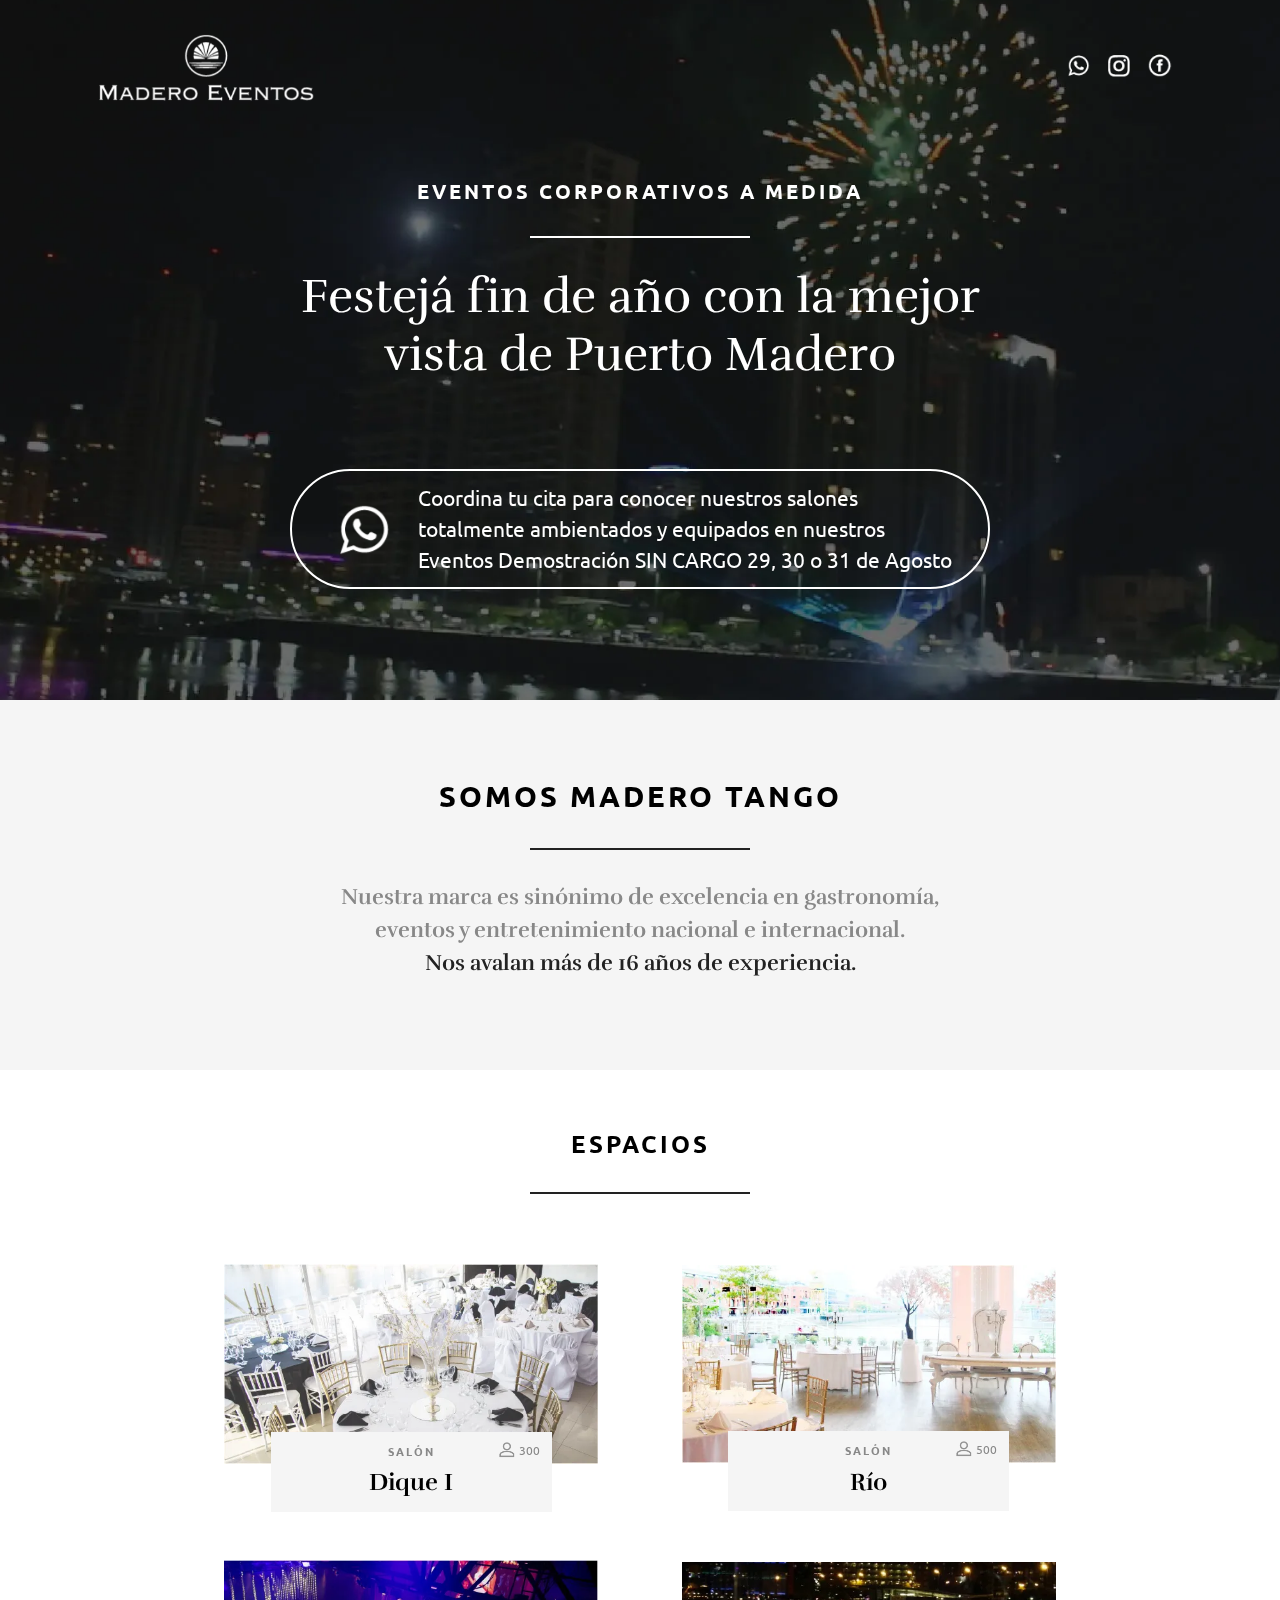
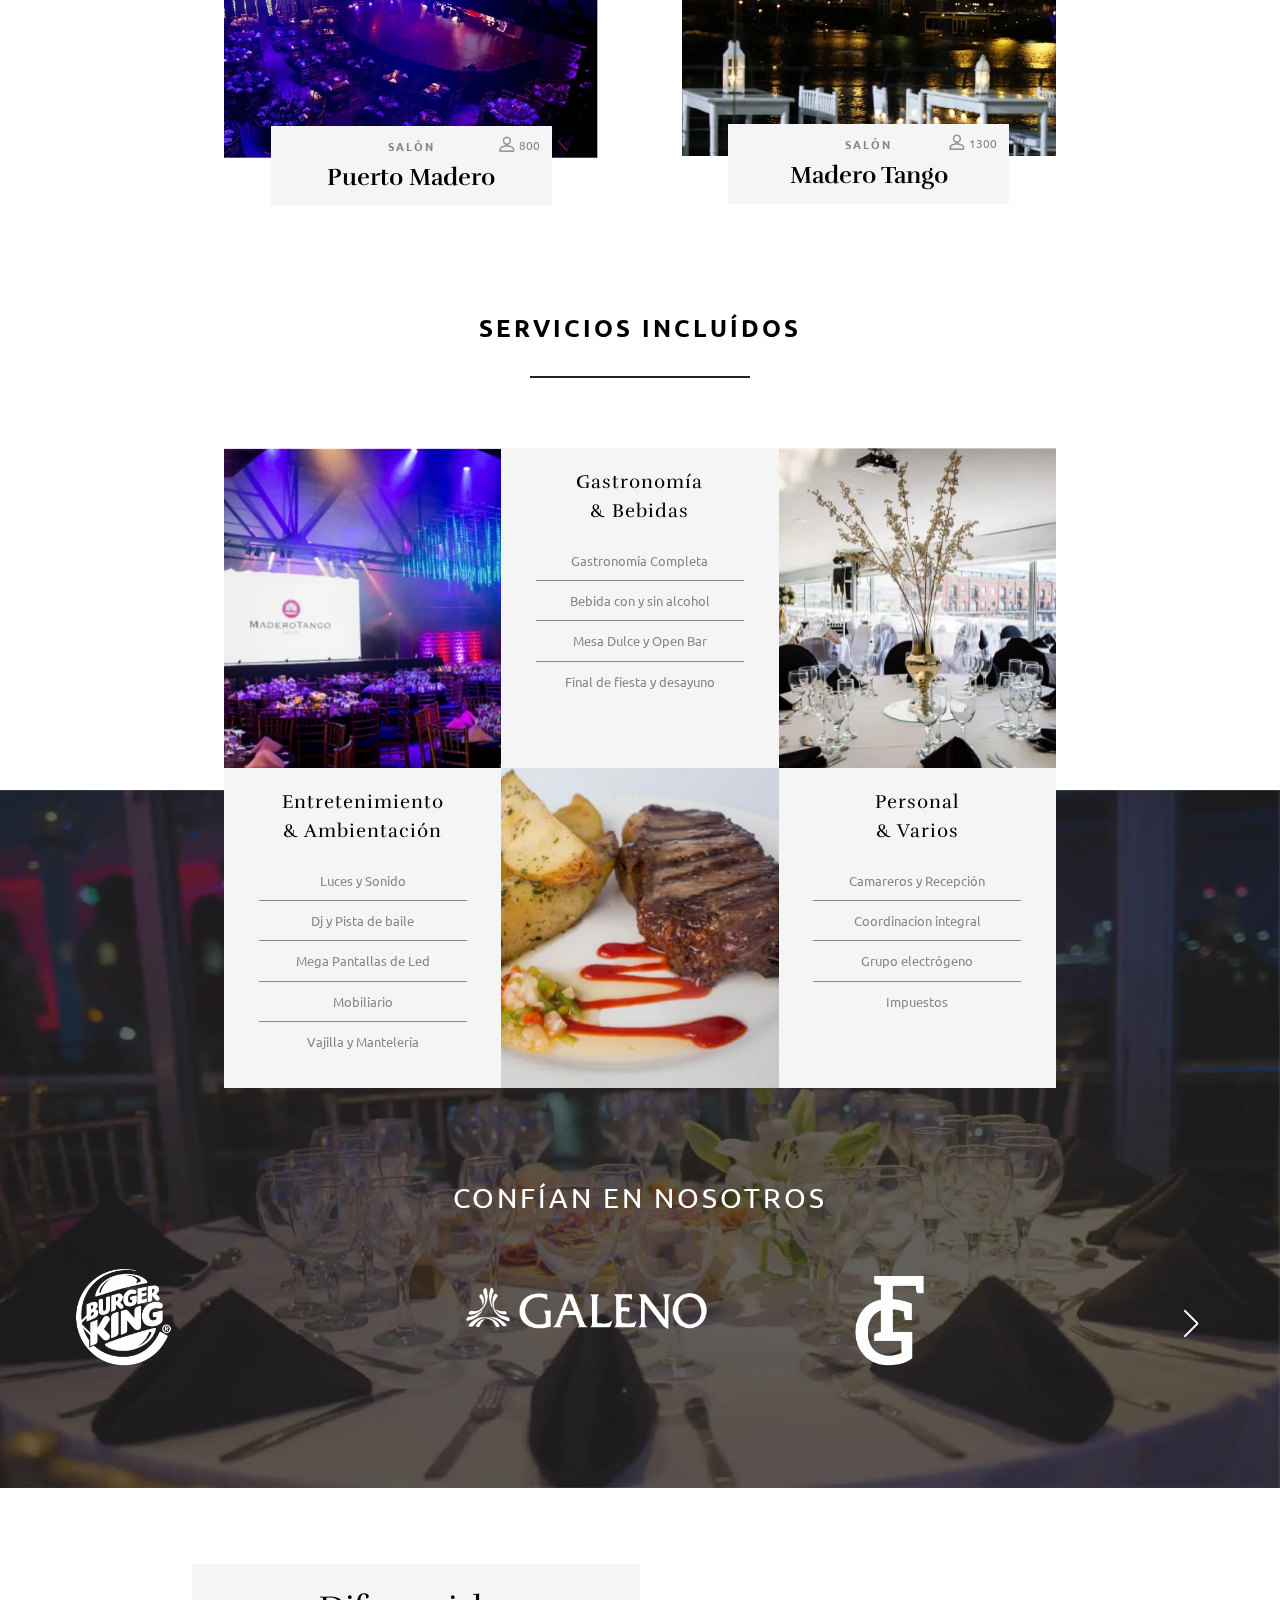
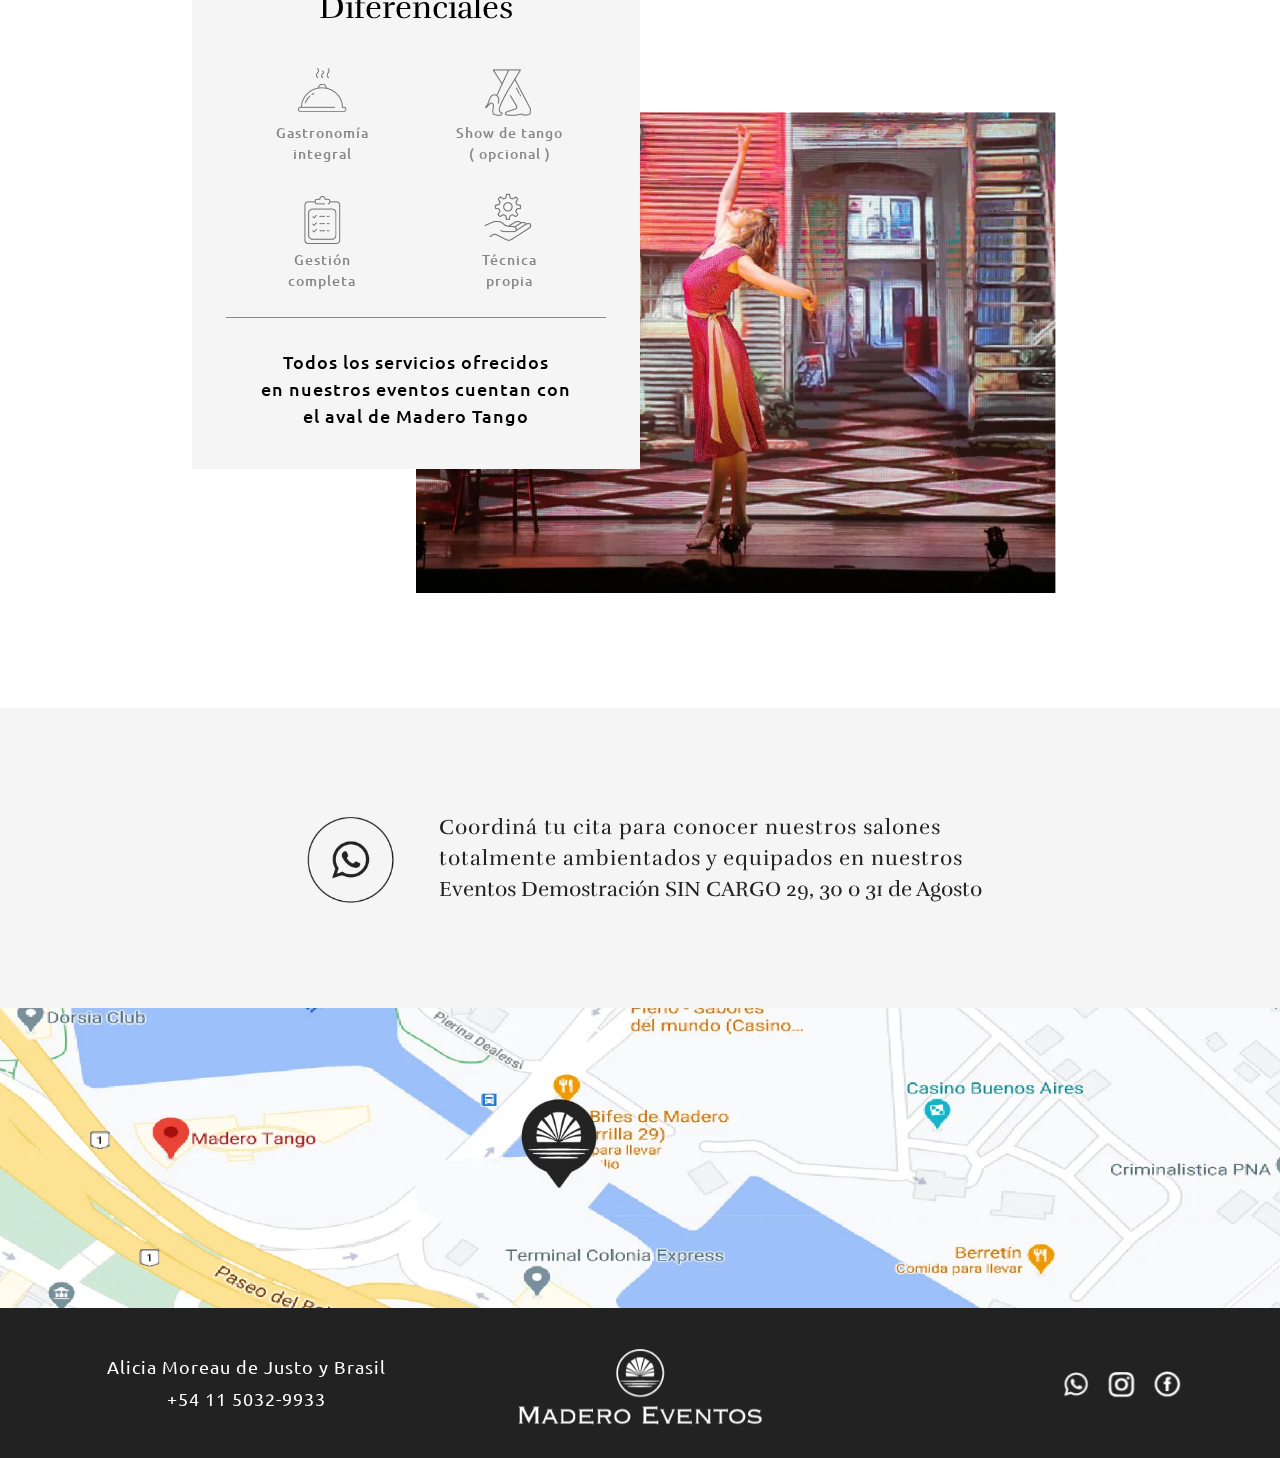
==== commit a399054c: "Add files via upload" ====
--- a/index.html
+++ b/index.html
@@ -35,7 +35,7 @@
         </figure>
         <div class="header--container--redes">
           <a
-            href="https://wa.link/svljll"
+            href="https://wa.link/bwr34r"
             class="header--container--redes--a"
             target="_blank"
             ><img src="src/images/redes1.png" alt="wsp"
@@ -55,7 +55,7 @@
         </div>
       </div>
     </header>
-    <div class="hero">
+    <div class="hero corporativo">
       <div class="hero--container">
         <h3 class="hero--container--title desk">
           eventos corporativos a medida
@@ -75,17 +75,32 @@
           Puerto Madero
         </h2>
         <div class="hero--container--contacto">
-          <a href="https://wa.link/svljll" target="_blank">
+          <a
+            href="https://wa.link/bwr34r"
+            class="hero--container--contacto--link"
+            target="_blank"
+          >
             <figure></figure>
-            <p class="desk">
-              Coordiná tu cita gratuita para <br />
-              conocer nuestros salones
-            </p>
-            <p class="mob">
-              Coordiná tu cita <br />
-              gratuita para conocer <br />
-              nuestros salones
-            </p>
+            <div class="hero--container--contacto--link--text">
+              <p class="desk">
+                <span class="span1">
+                  Coordina tu cita para conocer nuestros salones <br />
+                  totalmente ambientados y equipados en nuestros
+                </span>
+                Eventos Demostración SIN CARGO 29, 30 o 31 de Agosto
+              </p>
+              <p class="mob">
+                <span class="span2">
+                  Coordina tu cita para conocer <br />
+                  nuestros salones totalmente <br />
+                  ambientados y equipados en</span
+                >
+                <br />
+                <span class="span1"> nuestros Eventos Demostración </span>
+                <br />
+                SIN CARGO 29, 30 o 31 de Agosto
+              </p>
+            </div>
           </a>
         </div>
       </div>
@@ -99,7 +114,7 @@
           eventos y entretenimiento nacional e internacional.
         </p>
         <p class="somos--container--text-span desk">
-          Nos avalan mas de 16 años de experiencia.
+          Nos avalan más de 16 años de experiencia.
         </p>
         <p class="somos--container--text mob">
           Nuestra marca es sinónimo <br />
@@ -107,7 +122,7 @@
           entretenimiento nacional e internacional. <br />
         </p>
         <p class="somos--container--text-span mob">
-          Nos avalan mas de 16 años <br />
+          Nos avalan más de 16 años <br />
           de experiencia.
         </p>
       </div>
@@ -214,7 +229,7 @@
           <div class="servicios--container--box--line"></div>
           <p class="servicios--container--box--text">Dj y Pista de baile</p>
           <div class="servicios--container--box--line"></div>
-          <p class="servicios--container--box--text">Pantalla y Proyector</p>
+          <p class="servicios--container--box--text">Mega Pantallas de Led</p>
           <div class="servicios--container--box--line"></div>
           <p class="servicios--container--box--text">Mobiliario</p>
           <div class="servicios--container--box--line"></div>
@@ -267,7 +282,7 @@
           <div class="servicios--container--box--line"></div>
           <p class="servicios--container--box--text">Dj y Pista de baile</p>
           <div class="servicios--container--box--line"></div>
-          <p class="servicios--container--box--text">Pantalla y Proyector</p>
+          <p class="servicios--container--box--text">Mega Pantallas de Led</p>
           <div class="servicios--container--box--line"></div>
           <p class="servicios--container--box--text">Mobiliario</p>
           <div class="servicios--container--box--line"></div>
@@ -412,29 +427,41 @@
     <section class="contacto">
       <div class="contacto--container">
         <a
-          href="https://wa.link/svljll"
+          href="https://wa.link/bwr34r"
           target="_blank"
           class="contacto--container--link"
         >
           <div class="contacto--container--link--img"></div>
-          <p class="contacto--container--link--text desk">
-            Coordiná tu cita gratuita para conocer <br />
-            nuestros salones ambientados y equipados
-          </p>
-          <p class="contacto--container--link--text mob">
-            Coordiná tu cita gratuita para <br />
-            conocer nuestros salones <br />
-            ambientados y equipados
-          </p>
+          <div class="contacto--container--link--text">
+            <p class="desk">
+              <span class="span2">
+                Coordiná tu cita para conocer nuestros salones <br />
+                totalmente ambientados y equipados en nuestros
+              </span>
+
+              Eventos Demostración SIN CARGO 29, 30 o 31 de Agosto
+            </p>
+            <p class="mob">
+              Coordiná tu cita para conocer nuestros <br />
+              salones totalmente ambientados y equipados <br />
+              en nuestros Eventos Demostración <br />
+              SIN CARGO 29, 30 o 31 de Agosto
+            </p>
+          </div>
         </a>
       </div>
-      <div class="contacto--map"></div>
+      <a
+        href="https://www.google.com.ar/maps/place/Madero+Eventos+%7C+Salones+Eventos+%26+Fiestas+%7C+Puerto+Madero%7C+Madero+Tango+%7C/@-34.6238456,-58.3660055,17z/data=!3m1!4b1!4m5!3m4!1s0x95a334ce151d7abb:0x9421e45d0b001615!8m2!3d-34.6238456!4d-58.3638168"
+        class="contacto--maplink"
+      >
+        <div class="contacto--maplink--map"></div>
+      </a>
     </section>
     <footer class="footer">
       <div class="footer--container desk">
         <div class="footer--container--datos">
           <p>Alicia Moreau de Justo y Brasil</p>
-          <p>+54 11 5239-3009</p>
+          <p>+54 11 5032-9933</p>
         </div>
         <div class="footer--container--logo">
           <figure class="footer--container--logo--figure">
@@ -443,7 +470,7 @@
         </div>
         <div class="footer--container--redes">
           <a
-            href="https://wa.link/svljll"
+            href="https://wa.link/bwr34r"
             class="footer--container--redes--a"
             target="_blank"
             ><img src="src/images/redes1.png" alt="wsp"
@@ -471,7 +498,7 @@
         </div>
         <div class="footer--container--datos">
           <p>Alicia Moreau de Justo y Brasil</p>
-          <p>+54 11 5239-3009</p>
+          <p>+54 11 5032-9933</p>
         </div>
 
         <div class="footer--container--redes">
--- a/src/css/style.css
+++ b/src/css/style.css
@@ -476,6 +476,7 @@
 
 .header {
   width: 100%;
+  max-width: 1800px;
   height: 130px;
   position: absolute;
   z-index: 2; }
@@ -520,11 +521,11 @@
   height: 100vh;
   min-height: 568px;
   max-height: 740px;
-  background-image: url(../images/hero.webp);
   background-size: 402%;
   background-position: 60% top;
   background-repeat: no-repeat;
   background-color: black;
+  position: relative;
   display: -webkit-box;
   display: -ms-flexbox;
   display: flex;
@@ -540,7 +541,6 @@
       max-height: 1024px; } }
   @media only screen and (min-width: 768px) {
     .hero {
-      min-height: 700px;
       max-height: 850px;
       background-size: 282%;
       -webkit-box-align: start;
@@ -563,7 +563,7 @@
       background-size: 112%;
       max-height: 800px; } }
   .hero--container {
-    width: 85%;
+    width: 95%;
     height: 420px;
     margin-top: 30px;
     -webkit-box-orient: vertical;
@@ -608,6 +608,9 @@
         .hero--container--title {
           margin: 40px 0 0;
           font-size: 1.25em; } }
+      @media only screen and (min-width: 1480px) {
+        .hero--container--title {
+          font-size: 1.5em; } }
     .hero--container--line {
       width: 10.75rem;
       margin: 1.875rem 0;
@@ -631,7 +634,10 @@
           font-size: 2.3em; } }
       @media only screen and (min-width: 992px) {
         .hero--container--subtitle {
-          font-size: 2.375em; } }
+          font-size: 3em; } }
+      @media only screen and (min-width: 1480px) {
+        .hero--container--subtitle {
+          font-size: 3.5em; } }
     .hero--container--contacto {
       width: 100%;
       margin-top: 0px;
@@ -646,12 +652,12 @@
       align-items: center; }
       @media only screen and (min-width: 768px) {
         .hero--container--contacto {
-          width: 470px;
+          width: 700px;
           height: 130px;
           margin-top: 40px; } }
-      .hero--container--contacto a {
-        width: 240px;
-        padding: 10px 8px;
+      .hero--container--contacto--link {
+        width: 100%;
+        padding: 10px 0;
         display: -webkit-box;
         display: -ms-flexbox;
         display: flex;
@@ -662,45 +668,107 @@
         -ms-flex-pack: center;
         justify-content: center;
         text-decoration: none;
-        border-radius: 50px;
+        border-radius: 80px;
         -webkit-transition: 0.3s;
         -o-transition: 0.3s;
         transition: 0.3s;
         will-change: transform scale;
         border: 2px solid #fff; }
         @media only screen and (min-width: 380px) {
-          .hero--container--contacto a {
-            width: 300px; } }
+          .hero--container--contacto--link {
+            width: 95%;
+            padding: 15px 0; } }
         @media only screen and (min-width: 480px) {
-          .hero--container--contacto a {
-            width: 330px; } }
+          .hero--container--contacto--link {
+            width: 410px; } }
         @media only screen and (min-width: 768px) {
-          .hero--container--contacto a {
-            height: 100px;
-            width: 500px; } }
-        .hero--container--contacto a figure {
-          width: 70px;
-          height: 70px;
+          .hero--container--contacto--link {
+            height: 120px;
+            width: 95%;
+            border-radius: 80px; } }
+        @media only screen and (min-width: 992px) {
+          .hero--container--contacto--link {
+            width: 100%; } }
+        .hero--container--contacto--link figure {
+          width: 50px;
+          height: 50px;
           margin: 0 0.25rem 0 0;
           background-image: url(../images/hero-wsp.png);
           background-size: 100%;
           background-repeat: no-repeat; }
+          @media only screen and (min-width: 380px) {
+            .hero--container--contacto--link figure {
+              width: 70px;
+              height: 70px; } }
           @media only screen and (min-width: 768px) {
-            .hero--container--contacto a figure {
-              height: 70px;
+            .hero--container--contacto--link figure {
               margin: 0 1.25rem 0 0; } }
-        .hero--container--contacto a p {
-          font-size: 1.7em;
-          margin: 0;
-          color: #fff;
-          font-family: "Ubuntu", sans-serif; }
-          @media only screen and (min-width: 768px) {
-            .hero--container--contacto a p {
-              font-size: 1.375em; } }
-        .hero--container--contacto a:hover {
+        .hero--container--contacto--link--text {
+          display: -webkit-box;
+          display: -ms-flexbox;
+          display: flex;
+          -webkit-box-orient: vertical;
+          -webkit-box-direction: normal;
+          -ms-flex-direction: column;
+          flex-direction: column; }
+          .hero--container--contacto--link--text p {
+            font-size: 1.5em;
+            margin: 0;
+            height: inherit;
+            -webkit-box-orient: vertical;
+            -webkit-box-direction: normal;
+            -ms-flex-direction: column;
+            flex-direction: column;
+            color: #fff;
+            font-family: "Ubuntu", sans-serif; }
+            @media only screen and (min-width: 380px) {
+              .hero--container--contacto--link--text p {
+                font-size: 1.3em; } }
+            @media only screen and (min-width: 768px) {
+              .hero--container--contacto--link--text p {
+                font-size: 1.2em; } }
+            @media only screen and (min-width: 992px) {
+              .hero--container--contacto--link--text p {
+                font-size: 1.3em; } }
+            .hero--container--contacto--link--text p.span1 {
+              letter-spacing: 1px; }
+            .hero--container--contacto--link--text p.span2 {
+              letter-spacing: 2px; }
+        .hero--container--contacto--link:hover {
           -webkit-transform: scale(1.02);
           -ms-transform: scale(1.02);
-          transform: scale(1.02); }
+          transform: scale(1.02);
+          text-decoration: none; }
+  .hero.corporativo {
+    background-image: url(../images/hero.webp); }
+  .hero.social {
+    background-image: url(../images/hero2.webp);
+    background-position: center 80%; }
+  .hero--overlay {
+    position: absolute;
+    background: rgba(0, 0, 0, 0.65);
+    left: 0;
+    right: 0;
+    bottom: 0;
+    top: 0;
+    width: 100%;
+    height: 100vh;
+    min-height: 568px;
+    max-height: 740px; }
+    @media only screen and (min-width: 480px) {
+      .hero--overlay {
+        min-height: 700px;
+        max-height: 1024px; } }
+    @media only screen and (min-width: 768px) {
+      .hero--overlay {
+        max-height: 850px; } }
+    @media only screen and (min-width: 992px) {
+      .hero--overlay {
+        max-height: 700px;
+        min-height: 600px; } }
+    @media only screen and (min-width: 1480px) {
+      .hero--overlay {
+        max-height: 800px; } }
 
 .somos {
   width: 100%;
@@ -901,14 +969,12 @@
   background-image: url(../images/servicios-section.webp);
   background-position: bottom;
   background-size: 160%;
-  background-repeat: no-repeat; }
+  background-repeat: no-repeat;
+  position: relative; }
   @media only screen and (min-width: 768px) {
     .servicios {
       background-size: 100%;
       padding-bottom: 0; } }
-  @media only screen and (min-width: 992px) {
-    .servicios {
-      background-size: 100%; } }
   .servicios--line {
     width: 8.75rem;
     margin: 1.875rem 0;
@@ -1037,9 +1103,6 @@
     @media only screen and (min-width: 480px) {
       .servicios--confianza {
         height: 300px; } }
-    @media only screen and (min-width: 768px) {
-      .servicios--confianza {
-        height: 300px; } }
     @media only screen and (min-width: 992px) {
       .servicios--confianza {
         height: 400px; } }
@@ -1057,6 +1120,32 @@
       @media only screen and (min-width: 768px) {
         .servicios--confianza--slider {
           height: 160px; } }
+  .servicios.social {
+    background-size: 0%; }
+    @media only screen and (min-width: 768px) {
+      .servicios.social {
+        background-size: 100%; } }
+  .servicios--space {
+    display: -webkit-box;
+    display: -ms-flexbox;
+    display: flex;
+    width: 100%;
+    height: 0; }
+    @media only screen and (min-width: 768px) {
+      .servicios--space {
+        height: 200px; } }
+    @media only screen and (min-width: 1200px) {
+      .servicios--space {
+        height: 300px; } }
+  @media only screen and (min-width: 768px) {
+    .servicios--overlay {
+      position: absolute;
+      width: 100%;
+      height: 310px;
+      background-color: #fff; } }
+  @media only screen and (min-width: 1200px) {
+    .servicios--overlay {
+      height: 410px; } }
 
 .swiper-container {
   width: 100%;
@@ -1067,14 +1156,14 @@
   display: flex;
   -webkit-box-align: center;
   -ms-flex-align: center;
-  align-items: center; }
+  align-items: center;
+  position: relative; }
   @media only screen and (min-width: 480px) {
     .swiper-container {
       height: 120px; } }
   @media only screen and (min-width: 768px) {
     .swiper-container {
-      height: 150px;
-      width: 100%; } }
+      height: 150px; } }
   @media only screen and (min-width: 992px) {
     .swiper-container {
       width: 90%; } }
@@ -1162,7 +1251,6 @@
       background-repeat: no-repeat; } }
   @media only screen and (min-width: 992px) {
     .diferenciales {
-      background-size: 65%;
       margin-bottom: 60px;
       background-position: 85% 80%;
       max-height: 843px;
@@ -1171,8 +1259,7 @@
     .diferenciales {
       background-size: 50%;
       background-position: 65% 80%;
-      max-height: 760px;
-      min-height: 760px; } }
+      max-height: 760px; } }
   .diferenciales--container {
     width: 100%;
     display: -webkit-box;
@@ -1195,7 +1282,6 @@
     @media only screen and (min-width: 992px) {
       .diferenciales--container {
         width: 35%;
-        position: absolute;
         left: 15%;
         top: 10%; } }
     .diferenciales--container--title {
@@ -1289,9 +1375,6 @@
   @media only screen and (min-width: 480px) {
     .contacto {
       height: 600px; } }
-  @media only screen and (min-width: 992px) {
-    .contacto {
-      height: 600px; } }
   @media only screen and (min-width: 1480px) {
     .contacto {
       height: 800px; } }
@@ -1309,12 +1392,10 @@
     align-items: center; }
     @media only screen and (min-width: 768px) {
       .contacto--container {
-        width: 80%;
-        height: 300px; } }
+        width: 80%; } }
     @media only screen and (min-width: 992px) {
       .contacto--container {
-        width: 60%;
-        height: 300px; } }
+        width: 70%; } }
     @media only screen and (min-width: 1480px) {
       .contacto--container {
         height: 400px; } }
@@ -1334,19 +1415,22 @@
       -webkit-box-align: center;
       -ms-flex-align: center;
       align-items: center; }
+      @media only screen and (min-width: 380px) {
+        .contacto--container--link {
+          width: 100%; } }
       @media only screen and (min-width: 768px) {
         .contacto--container--link {
           -webkit-box-orient: horizontal;
           -webkit-box-direction: normal;
           -ms-flex-direction: row;
           flex-direction: row;
-          width: 500px;
+          width: 600px;
           -webkit-box-align: center;
           -ms-flex-align: center;
           align-items: center; } }
       @media only screen and (min-width: 992px) {
         .contacto--container--link {
-          width: 720px; } }
+          width: 800px; } }
       .contacto--container--link--img {
         width: 120px;
         height: 120px;
@@ -1365,46 +1449,72 @@
         @media only screen and (min-width: 992px) {
           .contacto--container--link--img {
             margin: 0 40px 0 0; } }
-      .contacto--container--link--text {
-        font-size: 2em;
+      .contacto--container--link--text p {
+        font-size: 1.62em;
         text-align: center;
+        -webkit-box-orient: vertical;
+        -webkit-box-direction: normal;
+        -ms-flex-direction: column;
+        flex-direction: column;
         color: #222;
         font-family: "Rufina", serif; }
+        @media only screen and (min-width: 380px) {
+          .contacto--container--link--text p {
+            font-size: 1.4em; } }
+        @media only screen and (min-width: 480px) {
+          .contacto--container--link--text p {
+            font-size: 1.2em; } }
         @media only screen and (min-width: 768px) {
-          .contacto--container--link--text {
+          .contacto--container--link--text p {
             text-align: start;
-            font-size: 1.2em;
+            font-size: 1.1em;
             margin: 0; } }
         @media only screen and (min-width: 992px) {
-          .contacto--container--link--text {
+          .contacto--container--link--text p {
+            font-size: 1.1em; } }
+        @media only screen and (min-width: 1200px) {
+          .contacto--container--link--text p {
             font-size: 1.3em; } }
-        @media only screen and (min-width: 1200px) {
-          .contacto--container--link--text {
-            font-size: 1.75em; } }
+        @media only screen and (min-width: 768px) {
+          .contacto--container--link--text p span {
+            letter-spacing: 1px; } }
+      .contacto--container--link:hover {
+        text-decoration: none; }
       .contacto--container--link:hover .contacto--container--link--img {
         background-image: url(../images/contacto-wsp.png); }
-  .contacto--map {
+  .contacto--maplink {
+    display: -webkit-box;
+    display: -ms-flexbox;
+    display: flex;
     width: 100%;
-    height: 180px;
-    background-image: url(../images/mapa.webp);
-    background-size: 180%;
-    background-repeat: no-repeat;
-    background-position: 25% bottom; }
+    height: 180px; }
     @media only screen and (min-width: 480px) {
-      .contacto--map {
-        height: 300px;
-        background-size: 150%; } }
-    @media only screen and (min-width: 768px) {
-      .contacto--map {
-        background-size: 130%; } }
-    @media only screen and (min-width: 992px) {
-      .contacto--map {
-        height: 300px;
-        background-size: 110%; } }
+      .contacto--maplink {
+        height: 300px; } }
     @media only screen and (min-width: 1480px) {
-      .contacto--map {
-        height: 400px;
-        background-size: 100%; } }
+      .contacto--maplink {
+        height: 400px; } }
+    .contacto--maplink--map {
+      width: 100%;
+      height: 180px;
+      background-image: url(../images/mapa.webp);
+      background-size: 180%;
+      background-repeat: no-repeat;
+      background-position: 25% bottom; }
+      @media only screen and (min-width: 480px) {
+        .contacto--maplink--map {
+          height: 300px;
+          background-size: 150%; } }
+      @media only screen and (min-width: 768px) {
+        .contacto--maplink--map {
+          background-size: 130%; } }
+      @media only screen and (min-width: 992px) {
+        .contacto--maplink--map {
+          background-size: 110%; } }
+      @media only screen and (min-width: 1480px) {
+        .contacto--maplink--map {
+          height: 400px;
+          background-size: 100%; } }
 
 .footer {
   height: 280px;
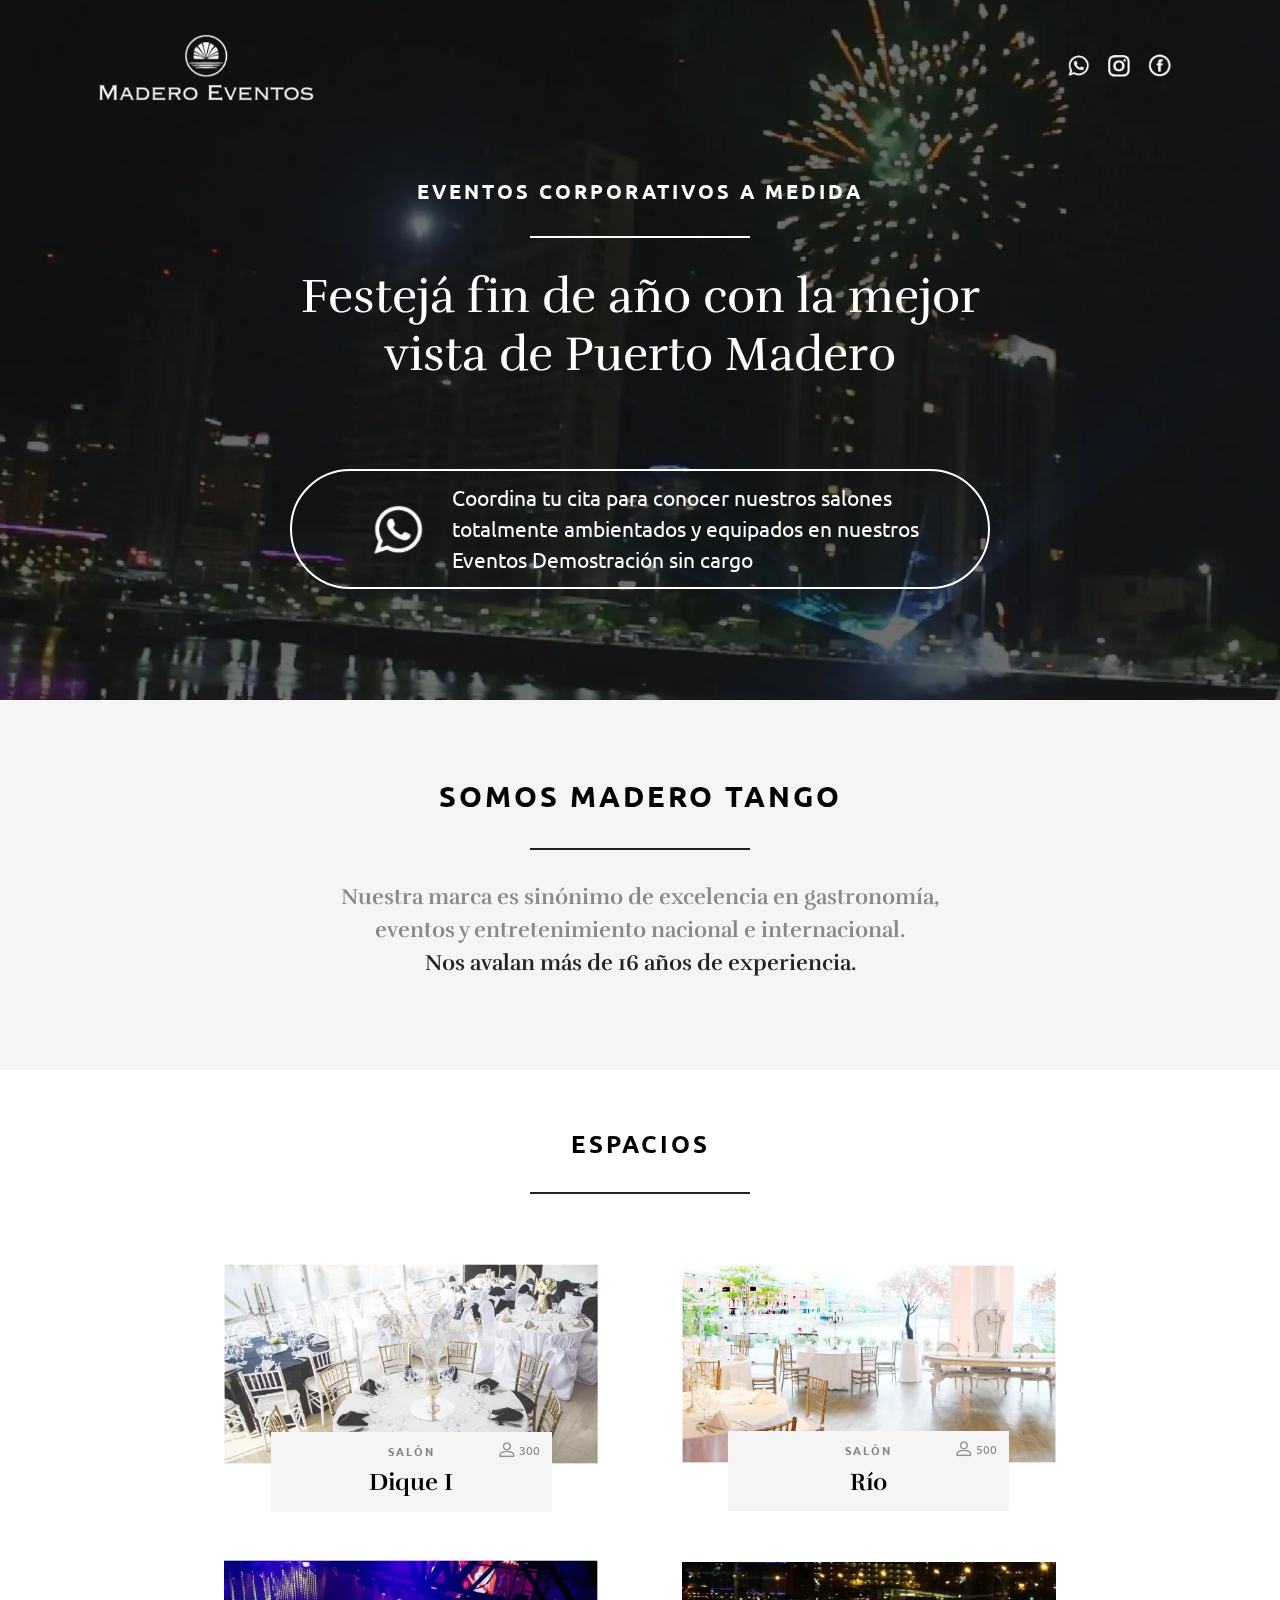
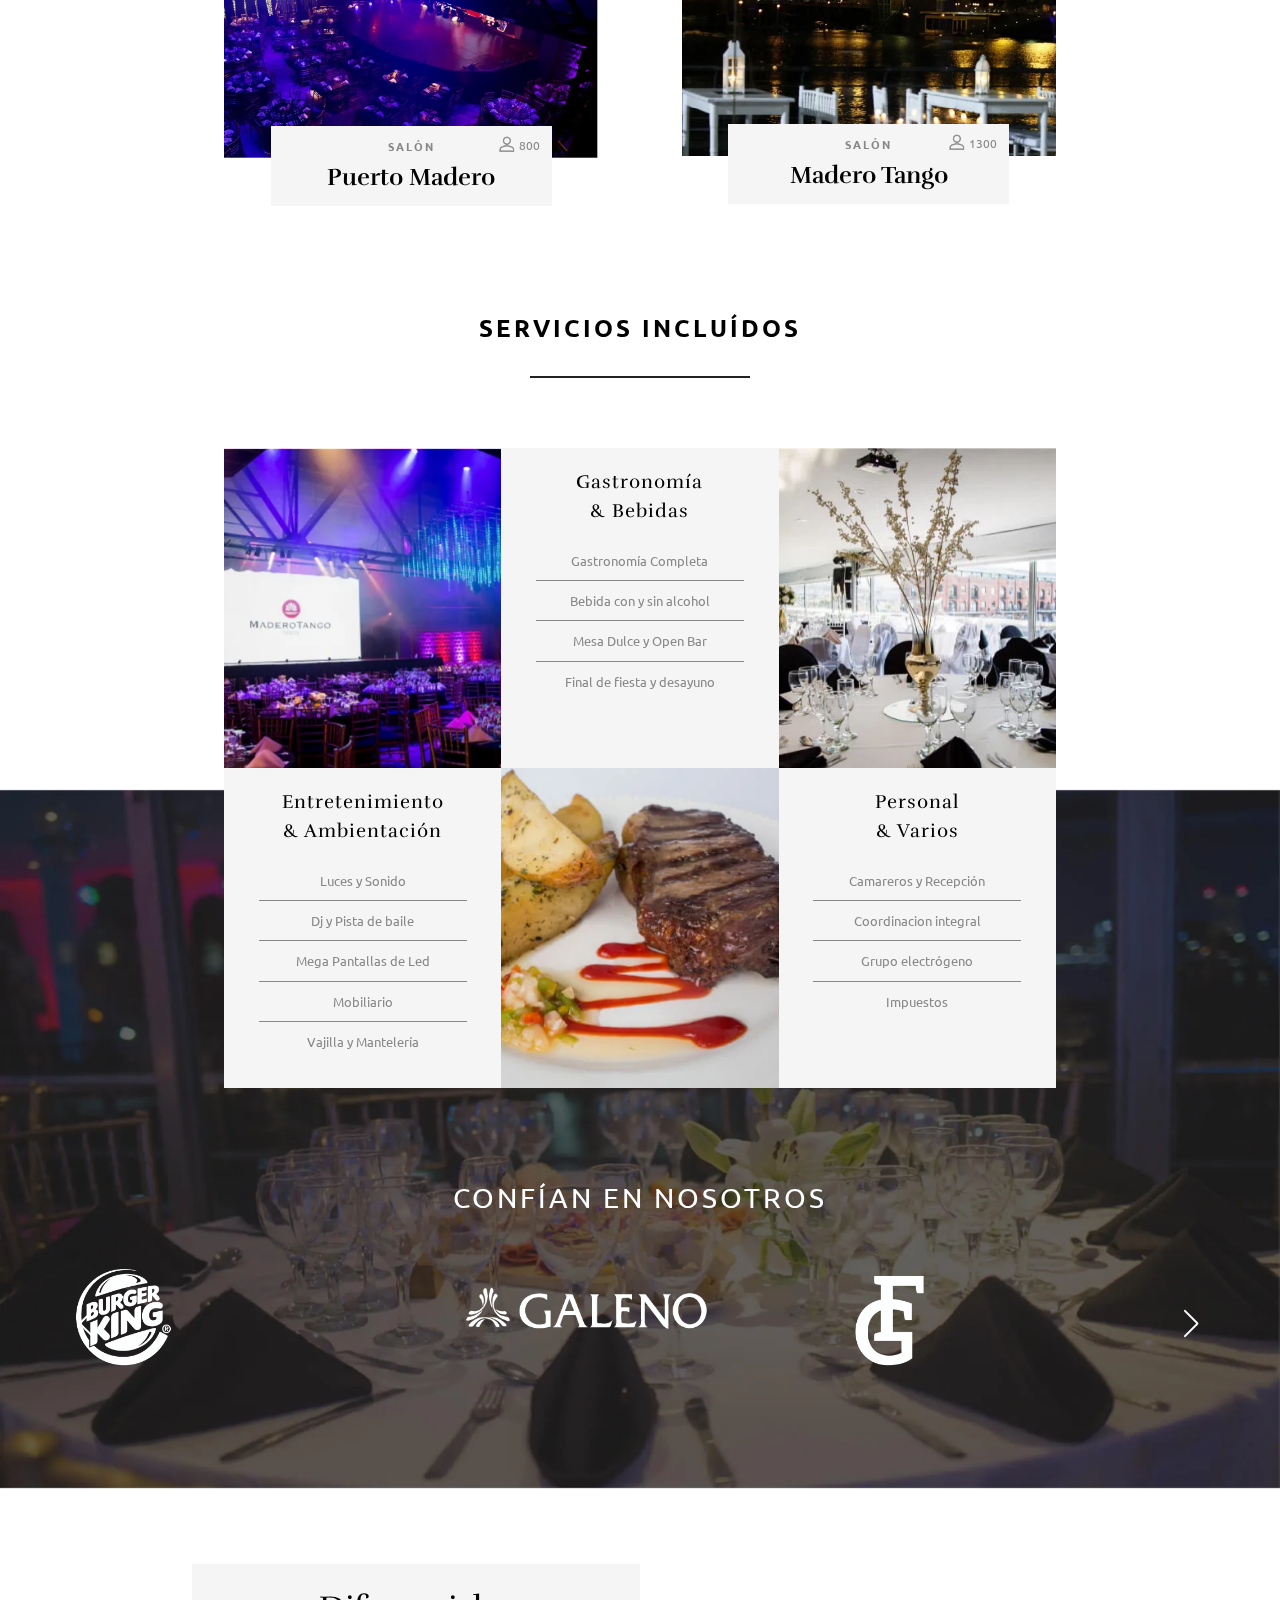
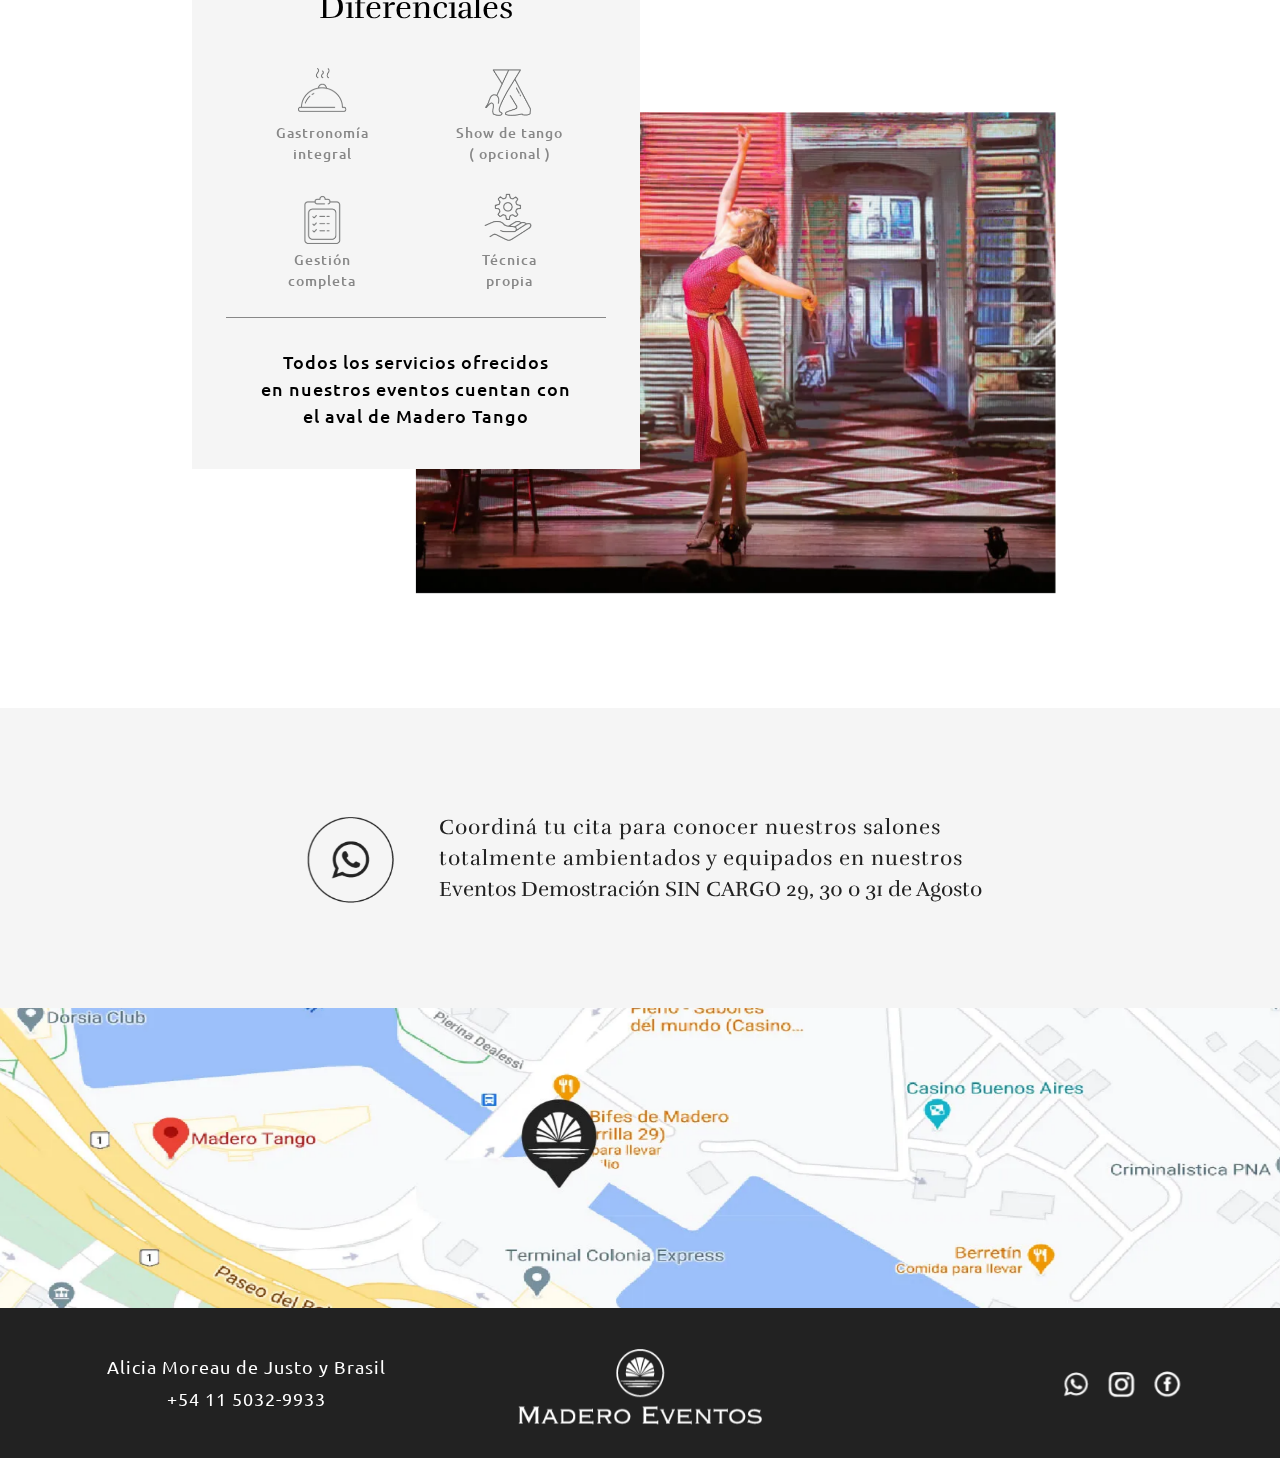
==== commit f5905d8c: "Update index.html" ====
--- a/index.html
+++ b/index.html
@@ -87,7 +87,7 @@
                   Coordina tu cita para conocer nuestros salones <br />
                   totalmente ambientados y equipados en nuestros
                 </span>
-                Eventos Demostración SIN CARGO 29, 30 o 31 de Agosto
+                Eventos Demostración sin cargo
               </p>
               <p class="mob">
                 <span class="span2">
@@ -98,7 +98,7 @@
                 <br />
                 <span class="span1"> nuestros Eventos Demostración </span>
                 <br />
-                SIN CARGO 29, 30 o 31 de Agosto
+                sin cargo
               </p>
             </div>
           </a>
